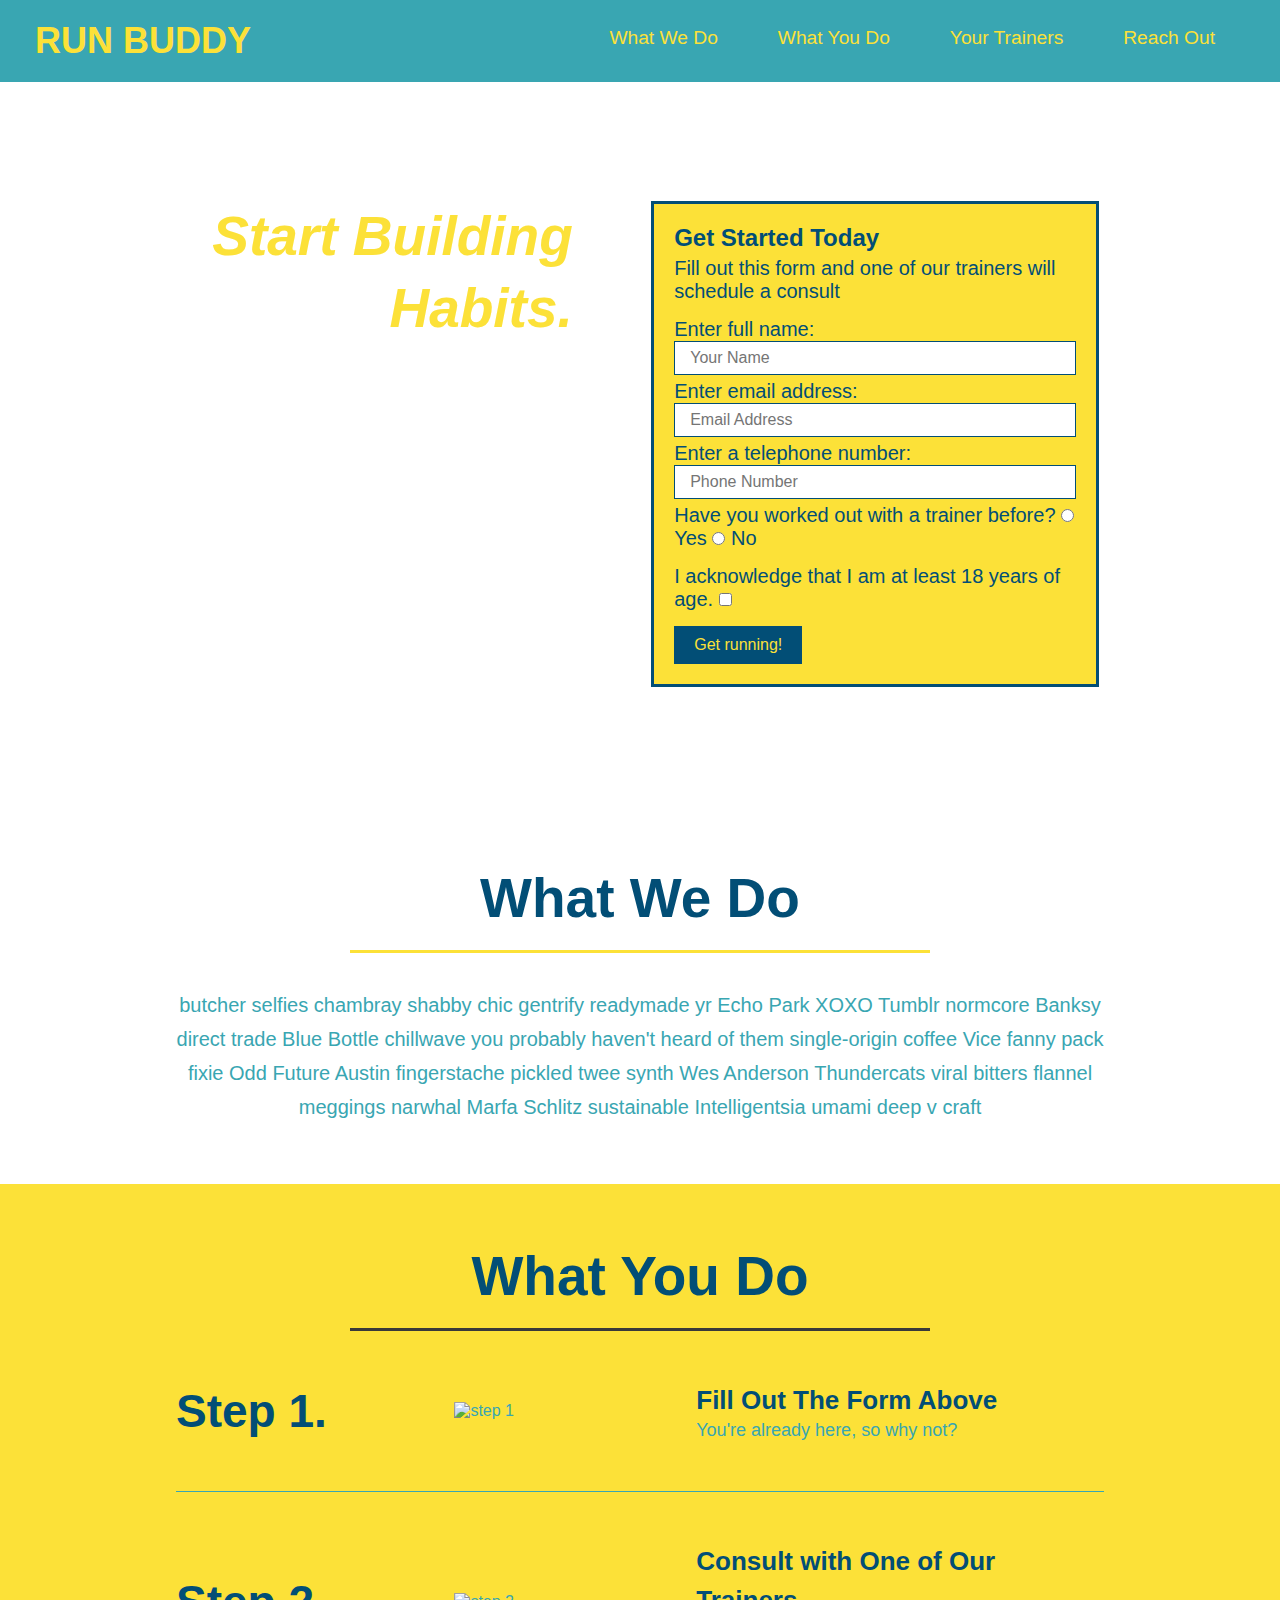
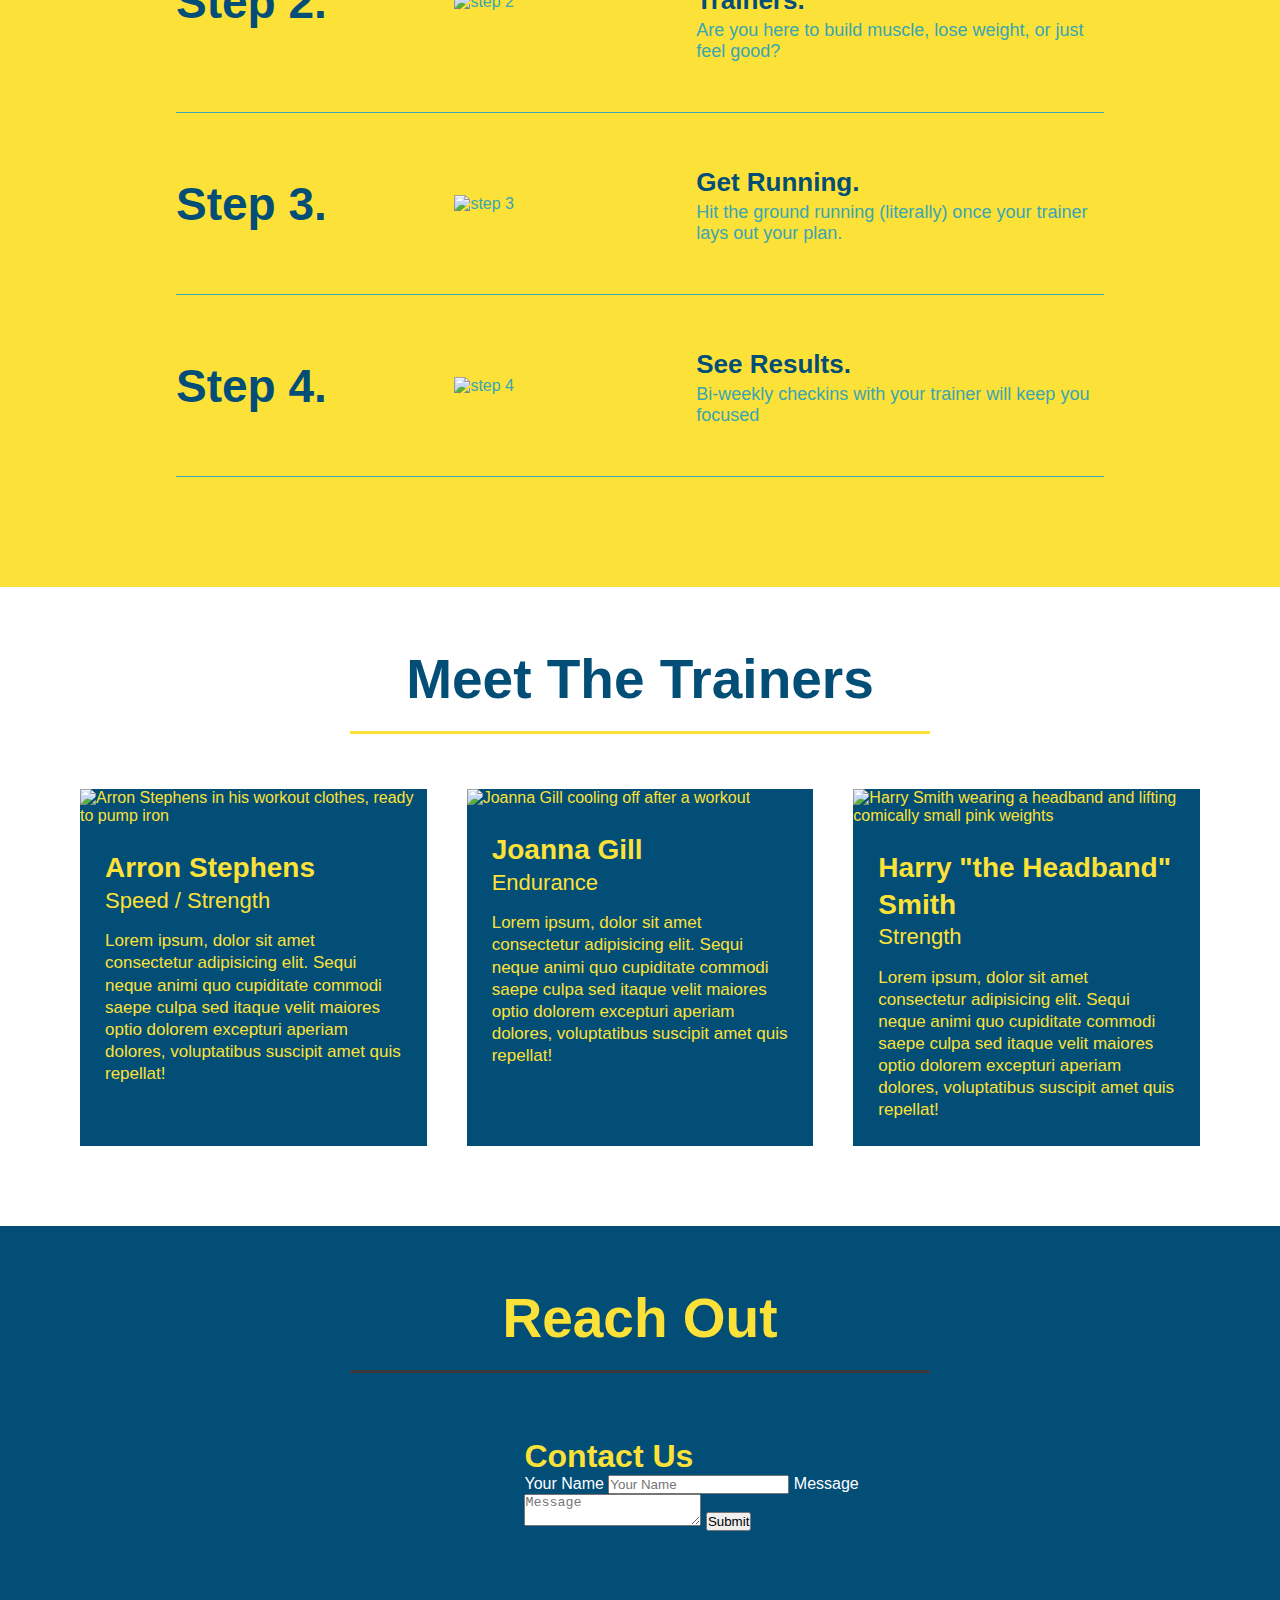
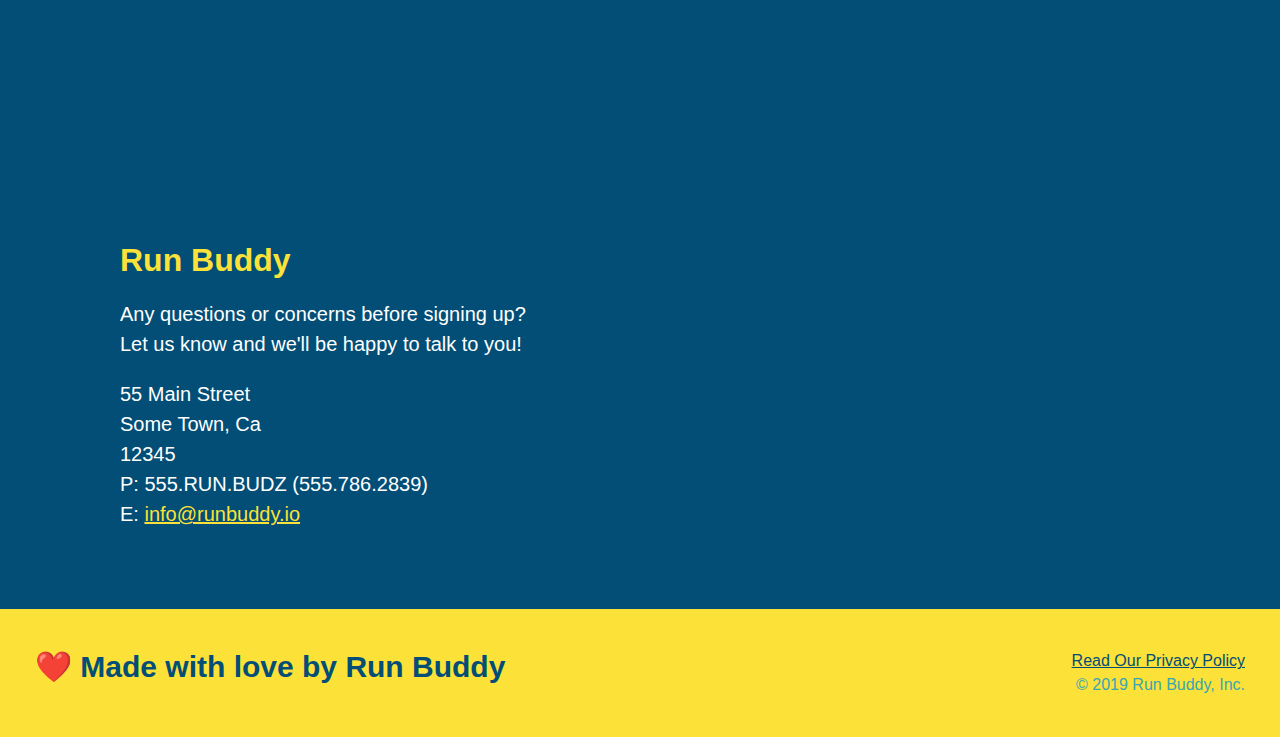
==== index.html @ 054923d8 "add flexbox to the trainers" ====
<!DOCTYPE html>
<html lang="en">

    <head>
        <meta charset="UTF-8" />
        <title>RUN BUDDY</title>
        <link rel="stylesheet" href="./assets/css/style.css" />
    </head>
    <body>
        <!-- navigation -->
        <header>
          <h1>
            RUN BUDDY
          </h1>
          <nav>
              <!-- Unordered list element -->
              <ul>
                  <!-- List item element -->
                  <li>
                      <!-- Anchor element-->
                      <a href="#what-we-do">What We Do</a>
                  </li>
                  <li>
                      <a href="#what-you-do">What You Do</a>
                  </li>
                  <li>
                      <a href="#your-trainers">Your Trainers</a>
                  </li>
                  <li>
                      <a href="#reach-out">Reach Out</a>
                  </li>
              </ul>
          </nav>
        </header>  
       
        <!-- hero/jumbotron -->
        <section class="hero">
            <div class="hero-cta">
                <h2>Start Building Habits.</h2>
                <p>
                    seitan heirloom post-ironic pop-up iPhone mlkshk hella selfies fashion axe occupy readymade put a bird on it
                    messenger bag Wes Anderson Schlitz plaid Bushwick church-key lo-fi skateboard slow-carb hashtag trust fund
                    Williamsburg biodiesel fixie farm-to-table 8-bit banjo XOXO Banksy chillwave bicycle rights retro cliche
                    tattooed bespoke irony mumblecore Shoreditch deep v polaroid McSweeney's bitters cray gentrify tofu Marfa you
                    probably haven't heard of them yr banh mi asymmetrical art party selvage letterpress High Life.
                </p>   
            </div>
            <div class="hero-form">
                <h3>Get Started Today</h3>
                <p> Fill out this form and one of our trainers will schedule a consult</p>
            <!-- Add form element-->
              <form>
                <label for="name">Enter full name:</label>
                <input type="text" placeholder="Your Name" name="name" id="name" class="form-input" />
                <label for="email">Enter email address:</label>
                <input type="email" placeholder="Email Address" name="email" id="email" class="form-input"/>
                <label for="phone">Enter a telephone number:</label>
                <input type="tel" placeholder="Phone Number" name="phone" id="phone" class="form-input" />
                <p>
                Have you worked out with a trainer before?
                <input type="radio" name="trainer-confirm" id="trainer-yes" />
                <label for="trainer-yes">Yes</label>
                <input type="radio" name="trainer-confirm" id="trainer-no" />
                <label for="trainer-no">No</label>
                </p>
                <p>
                <label for ="checkbox">
                  I acknowledge that I am at least 18 years of age.
                </label>
                <input type="checkbox" name="age-confirm" id="checkbox" />
                </p>
                <button type="submit">
                  Get running!
                </button>    
              </form>
            </div>
        </section>
        <!-- end hero -->

        <!-- "What we do" section -->
        <!-- Wrap every h2 with a class of "section-title" in this div! -->
        <section id="what-we-do" class="intro">
            <div class="flex-row">
            <h2 class="section-title primary-border">What We Do</h2>
            </div>
            <div class="flex-row">
            <p>butcher selfies chambray shabby chic gentrify readymade yr Echo Park XOXO Tumblr normcore Banksy direct trade Blue Bottle chillwave you probably haven't heard of them single-origin coffee Vice fanny pack fixie Odd Future Austin fingerstache pickled twee synth Wes Anderson Thundercats viral bitters flannel meggings narwhal Marfa Schlitz sustainable Intelligentsia umami deep v craft
            </p>
            </div>
        </section>

        <!-- "What you do" section -->
        <section id="what-you-do" class="steps">
            <div class="flex-row">
            <h2 class="section-title secondary-border">What You Do</h2>
            </div>
            <div class="step">
                <h3>Step 1.</h3>
                <div class="step-info">
                  <div class="step-img">
                    <img src="./assets/images/step-1.svg" alt="step 1" />
                  </div>
                  <div class="step-text">
                    <h4>Fill Out The Form Above</h4>
                    <p>You're already here, so why not?</p>
                  </div>
                </div>
              </div>

              <div class="step">
                <h3>Step 2.</h3>
                <div class="step-info">
                  <div class="step-img">
                <img src="./assets/images/step-2.svg" alt="step 2" />
                  </div>
                  <div class="step-text">
                <h4>Consult with One of Our Trainers.</h4>
                <p>Are you here to build muscle, lose weight, or just feel good?</p>
              </div>
            </div>
            </div>


            <div class="step">
                <h3>Step 3.</h3>
                <div class="step-info">
                  <div class="step-img">
                <img src="./assets/images/step-3.svg" alt="step 3" />
                </div>   
                <div class="step-text">
                <h4>Get Running.</h4>
                <p>Hit the ground running (literally) once your trainer lays out your plan.</p>       
                 </div>
              </div>
            </div>

            <div class="step">
                <h3>Step 4.</h3>
                <div class="step-info">
                  <div class="step-img">
                <img src="./assets/images/step-4.svg" alt="step 4" />
                  </div>
                <div class="step-text">
                <h4>See Results.</h4>
                <p>Bi-weekly checkins with your trainer will keep you focused</p>
                </div>
               </div>
            </div>

        </section>

        <!-- "meet the trainers" section -->
        <section id="your-trainers">
            <div class="flex-row">
            <h2 class="section-title primary-border">
                Meet The Trainers
            </h2>
            </div>
            <div class="trainers">
            <article class="trainer">
                <img src="./assets/images/trainer-1.jpg" alt="Arron Stephens in his workout clothes, ready to pump iron" />
                <div class="trainer-bio">
                    <h3 class="trainer-name">Arron Stephens</h3>
                    <h4 class="trainer-role">Speed / Strength</h4>
                    <p>Lorem ipsum, dolor sit amet consectetur adipisicing elit. Sequi neque animi quo cupiditate commodi saepe culpa sed
                        itaque velit maiores optio dolorem excepturi aperiam dolores, voluptatibus suscipit amet quis repellat!
                    </p>
                </div>
            </article>

        <!-- second trainer bio -->
            <article class="trainer">
              <img src="./assets/images/trainer-2.jpg" alt="Joanna Gill cooling off after a workout" />
              <div class="trainer-bio">
                <h3 class="trainer-name">Joanna Gill</h3>
                <h4 class="trainer-role">Endurance</h4>
                <p>Lorem ipsum, dolor sit amet consectetur adipisicing elit. Sequi neque animi quo cupiditate commodi saepe culpa sed
                itaque velit maiores optio dolorem excepturi aperiam dolores, voluptatibus suscipit amet quis repellat!
                </p>
              </div>
            </article>
  
        <!-- third trainer bio -->
            <article class="trainer">
             <img src="./assets/images/trainer-3.jpg" alt="Harry Smith wearing a headband and lifting comically small pink weights" />
             <div class="trainer-bio">
             <h3 class="trainer-name">Harry "the Headband" Smith</h3>
             <h4 class="trainer-role">Strength</h4>
             <p>Lorem ipsum, dolor sit amet consectetur adipisicing elit. Sequi neque animi quo cupiditate commodi saepe culpa sed
                itaque velit maiores optio dolorem excepturi aperiam dolores, voluptatibus suscipit amet quis repellat!
             </p>
             </div>
            </article>
            </div>
        </section>
        <!-- "reach out" section -->
        <section id="reach-out" class="contact">
            <div class="flex-row">
            <h2 class="section-title secondary-border">
                Reach Out</h2>
            </div>
            <div class="contact-info">
                <iframe
                  src="https://www.google.com/maps/embed?pb=!1m14!1m12!1m3!1d12182.30520634488!2d-74.0652613!3d40.2407219!2m3!1f0!2f0!3f0!3m2!1i1024!2i768!4f13.1!5e0!3m2!1sen!2sus!4v1561060983193!5m2!1sen!2sus"
                  frameborder="0"
                  style="border:0"
                  allowfullscreen
                >
                </iframe>
                <div class="contact-form">
                    <h3>Contact Us</h3>
                    <form>
                      <label for="contact-name">Your Name</label>
                      <input type="text" id="contact-name" placeholder="Your Name" />
                  
                      <label for="contact-message">Message</label>
                      <textarea id="contact-message" placeholder="Message"></textarea>
                  
                      <button type="submit">Submit</button>
                    </form>
                  </div>
              <div>
                <h3>Run Buddy</h3>
                <p>
                  Any questions or concerns before signing up?
                  <br />
                  Let us know and we'll be happy to talk to you!
                </p>
                <address>
                  55 Main Street <br/>
                  Some Town, Ca <br/>
                  12345<br />
                  P: 555.RUN.BUDZ (555.786.2839)<br/>
                  E: <a href="mailto:info@runbuddy.io">info@runbuddy.io</a>
                </address>
              </div>
              </div>
        </section>      
       

        <!-- footer -->
        <footer>
            <h2>❤️ Made with love by Run Buddy</h2>
            <div>
                <a href="./privacy-policy.html">Read Our Privacy Policy</a><br/>&copy; 2019 Run Buddy, Inc.
            </div>
        </footer>
    </body>
</html>
---- assets/css/style.css ----
* {
    margin: 0;
    padding: 0;
    box-sizing: border-box;
}

body {
    /* more on this crazy alphanumerical value in a minute! */
  color: #39a6b2;
  font-family: Helvetica, Arial, sans-serif;
  }

  /* apply styles to <header> */
header {
    padding: 20px 35px;
    background-color: #39a6b2;
    display: flex;
    justify-content: space-between;
    flex-wrap: wrap;
  }

  /* apply style to <h1> */
header h1 {
      font-weight: bold;
      font-size: 36px;
      color: #fce138;
      margin: 0;
  }

  /* apply style to <a> */
header a {
      text-decoration: none;
      color: #fce138;
  }

  /* apply style to <nav> */
header nav {
      margin: 7px 0;
  }

header nav ul {
  display: flex;
  flex-wrap: wrap;
  justify-content: space-between;
  align-items: center;
  list-style: none;
}

header nav ul li a {
      margin: 0 30px;
      font-weight: lighter;
      font-size: 1.5vw;
  }

  /* apply style to <footer> */
footer {
      background: #fce138;
      width: 100%;
      padding: 40px 35px;
      display: flex;
      justify-content: space-between;
      flex-wrap: wrap;
  }

footer h2 {
      color: #024e76;
      font-size: 30px;
      margin: 0;
  }

footer div {
      line-height: 1.5;
      text-align: right;
  }

footer a {
      color: #024e76;
  }

section {
    padding: 60px;
 }

 /* Hero Style Start */
.hero {
    background-image: url("../images/hero-bg.jpg");
    background-size: cover;
    background-position: center;
    display: flex;
    justify-content: center;
    flex-wrap: wrap;
 }

.hero-form {
    border: 3px solid #024e76;
    background-color: #fce138;
    padding: 20px;
    color: #024e76;
    margin: 3.5%;
    width: 40%;
    margin: 3/5%;
  }
  
.hero-cta {
  width: 35%;
  text-align: right;
  margin: 3.5%;
  color: #fff;
  font-size: 18px;
  line-height: 1.3;
}

.hero-cta h2 {
  font-style: italic;
  font-size: 55px;
  color: #fce138;
}

.hero-form h3 {
    font-size: 24px;
    margin: 0;
  }

.hero-form p {
      margin: 5px 0 15px 0;
  }

.form-input {
      border: 1px solid #024e76;
      display: block;
      padding: 7px 15px;
      font-size: 16px;
      color: #024e76;
      width: 100%;
      margin-bottom: 5px;
  }
  
.hero-form button {
      color: #fce138;
      background-color: #024e76;
      border: none;
      padding: 10px 20px;
      font-size: 16px;
  }
  /* Hero Style End */

.intro p {
      /* add this alongside your other declarations */
      margin: 0 auto;
      line-height: 1.7;
      color: #39a6b2;
      width: 80%;
      font-size: 20px;
      text-align: center;
  }

.steps {
      background: #fce138;
  }

.section-title {
    font-size: 55px;
    border-bottom: 3px solid;
    color: #024e76; 
    padding-bottom: 20px;
    text-align: center;
    margin: 0 auto 35px auto;
    width: 50%; 
}

.primary-border {
    border-color: #fce138;
}

.secondary-border {
    border-color: #393939
}

.step {
  margin: 50px auto;
  padding-bottom: 50px;
  width: 80%;
  border-bottom: 1px solid #39a6b2;
  display: flex;
  flex-wrap: wrap;
  align-items: center;
  justify-content: space-between;
}

.step-img {
  flex: 1 12%;
  margin-right: 20%;
}

.step-img img {
  max-width: 100%;
}

.step-text {
  flex: 12;
}

.step-info {
  flex: 2 70%;
  display: flex;
  flex-wrap: wrap;
  align-items: center;
}

.step h3 {
    color: #024e76;
    font-size: 46px;
    flex: 1 30%;
}

.step-text p {
    color: #39a6b2;
    font-size: 18px;
}

.step-text h4 {
  font-size: 26px;
  line-height: 1.5;
  color: #024e76;
}

.trainers {
  width: 100%;
  margin: 0 auto;
  display: flex;
  flex-wrap: wrap;
  justify-content: space-around;
}

.trainer {
    margin: 20px;
    background: #024e76;
    color: #fce138;
    flex: 1;
}

.trainer img {
    width: 100%;
}

.trainer-bio {
    padding: 25px;
    line-height: 1.3;
}

.text-left {
    text-align: left;
}

.text-right {
    text-align: right;
}

.flew-row {
  display: flex;
}

.trainer-bio h3 {
    font-size: 28px;
}
  
.trainer-bio h4 {
    font-weight: lighter;
    font-size: 22px;
    margin-bottom: 15px;
}
  
.trainer-bio p {
    font-size: 17px;
}

/* REACH OUT STYLES START */
.contact {
    background: #024e76;
  }

.contact h2 {
    color: #fce138;
  }

.contact-info iframe {
    width: 400px;
    height: 400px;
  }

.contact-info iframe {
    width: 400px;
    height: 400px;
  }
  
.contact-info div {
    width: 410px;
    display: inline-block;
    text-align: left;
    vertical-align: top;
    margin: 30px 0 0 60px;
    color: white;
  }

.contact-info h3 {
    color: #fce138;
    font-size: 32px;
  }
  
.contact-info p, .contact-info address {
    margin: 20px 0;
    line-height: 1.5;
    font-size: 20px;
    font-style: normal;
  }
  
.contact-info a {
    color: #fce138;
  }
  
  /* REACH OUT STYLES END */
  
  /* homepage hero */
.hero {
    margin: 20px;
    font-size: 20px;
    background-color: white;
    color: blue;
  }
  
  /* these two colors will override the ones above in .hero */
.hero-secondary {
    background-color: black;
    color: red;
  }
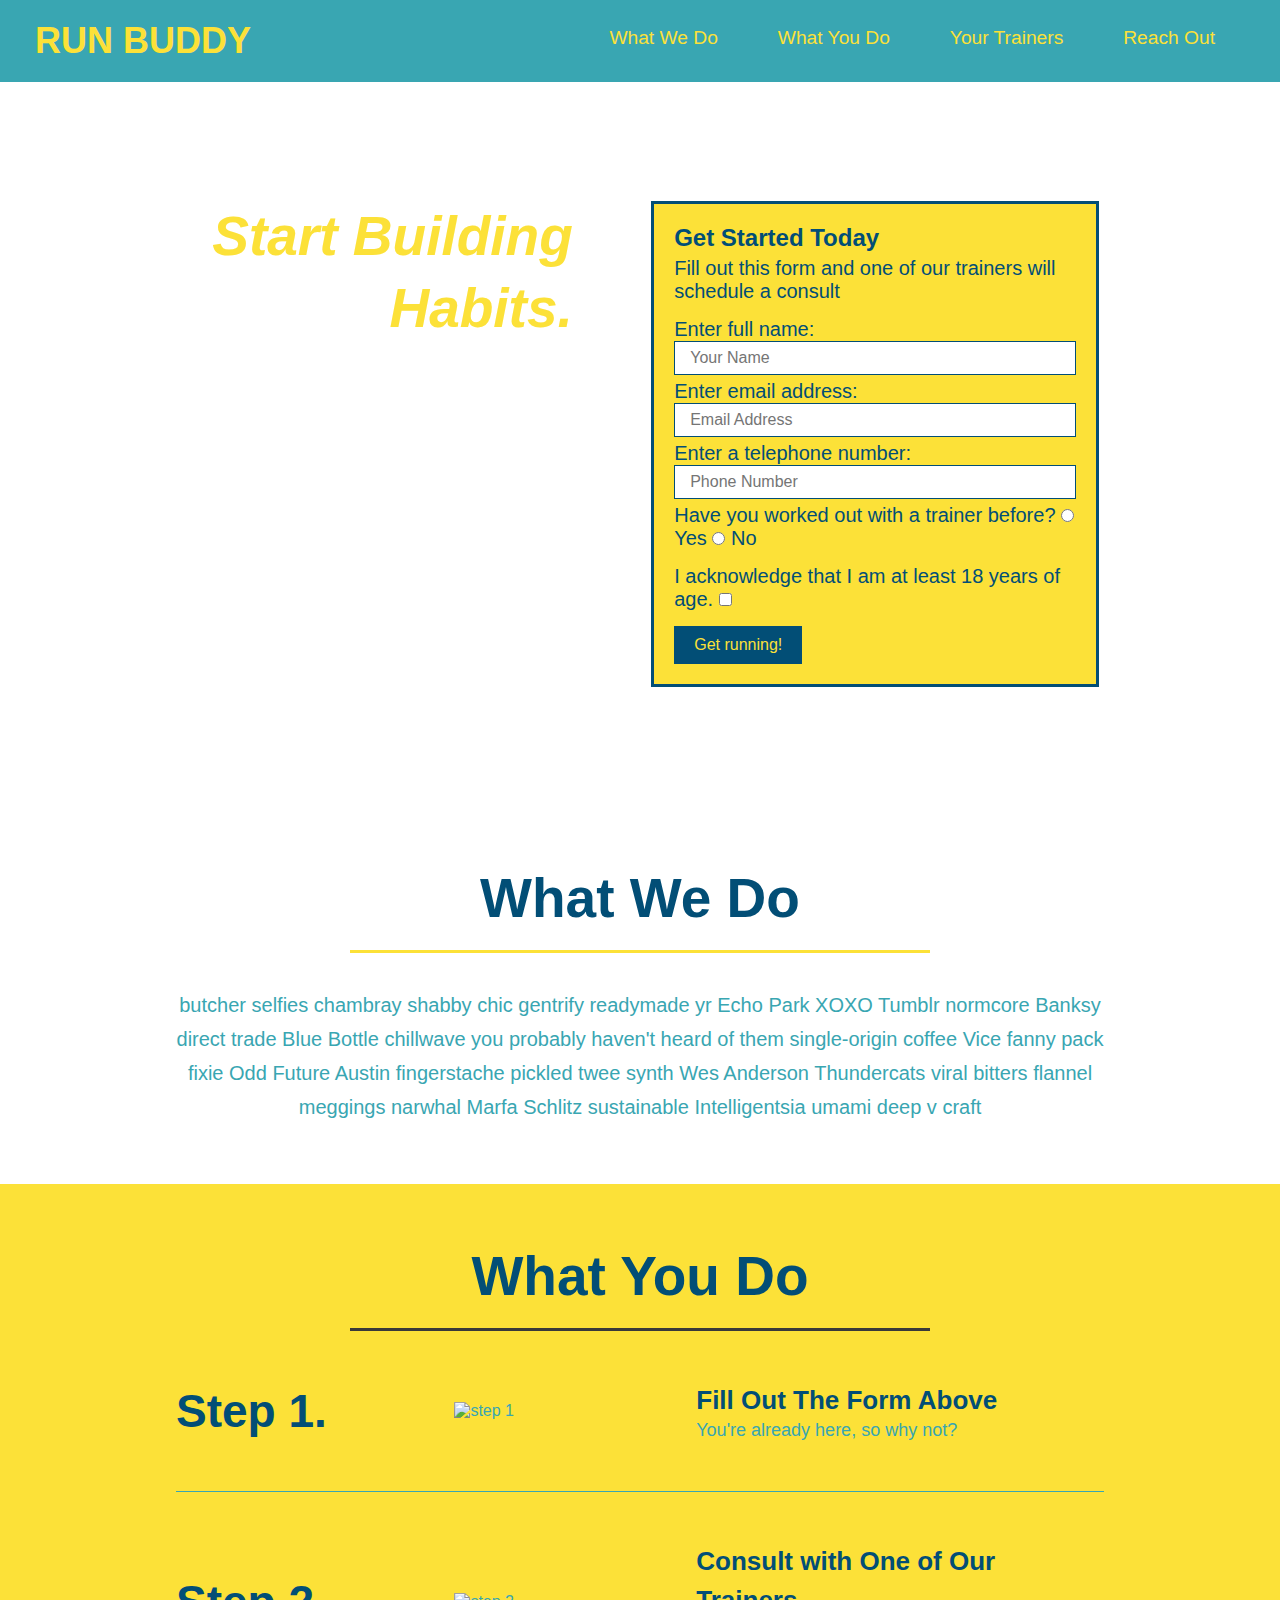
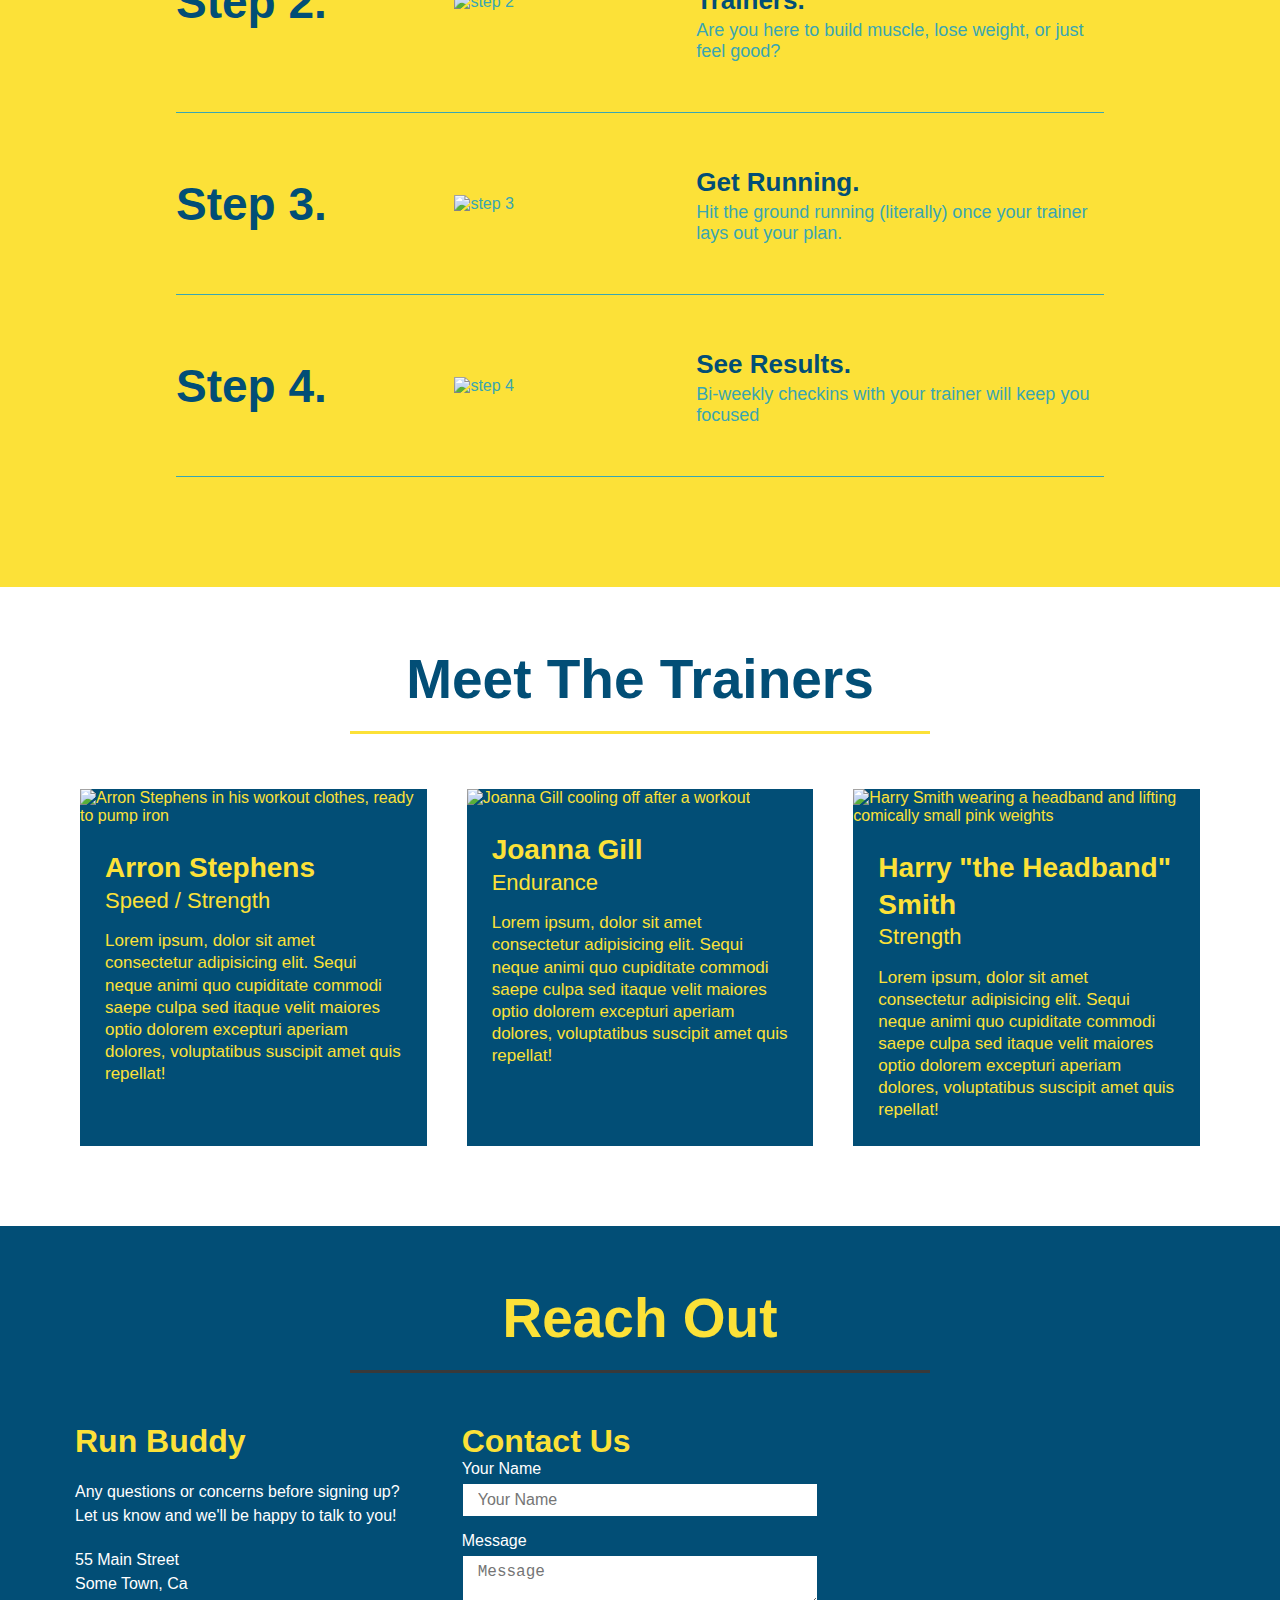
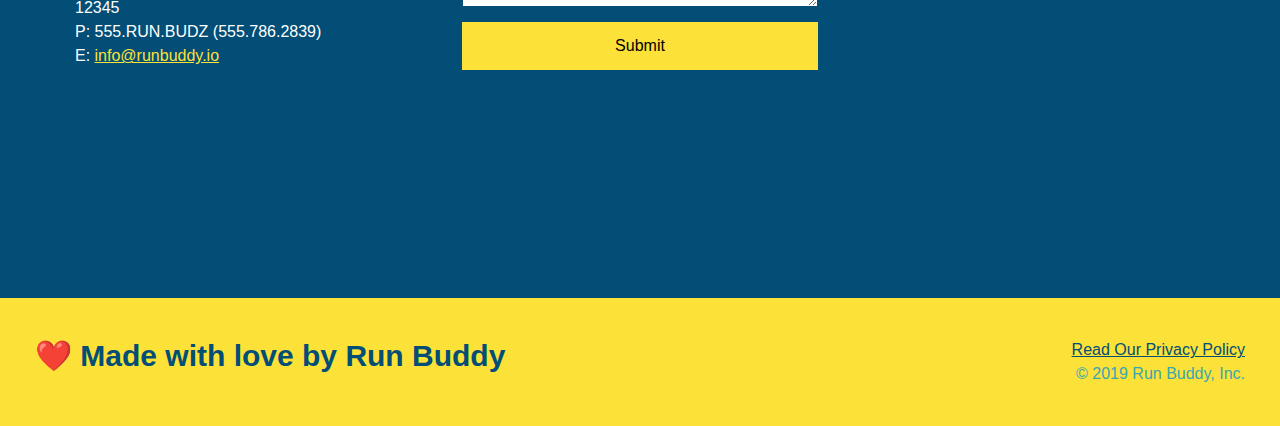
==== commit 3ed0d6e7: "updated contact form layout" ====
--- a/index.html
+++ b/index.html
@@ -200,25 +200,6 @@
                 Reach Out</h2>
             </div>
             <div class="contact-info">
-                <iframe
-                  src="https://www.google.com/maps/embed?pb=!1m14!1m12!1m3!1d12182.30520634488!2d-74.0652613!3d40.2407219!2m3!1f0!2f0!3f0!3m2!1i1024!2i768!4f13.1!5e0!3m2!1sen!2sus!4v1561060983193!5m2!1sen!2sus"
-                  frameborder="0"
-                  style="border:0"
-                  allowfullscreen
-                >
-                </iframe>
-                <div class="contact-form">
-                    <h3>Contact Us</h3>
-                    <form>
-                      <label for="contact-name">Your Name</label>
-                      <input type="text" id="contact-name" placeholder="Your Name" />
-                  
-                      <label for="contact-message">Message</label>
-                      <textarea id="contact-message" placeholder="Message"></textarea>
-                  
-                      <button type="submit">Submit</button>
-                    </form>
-                  </div>
               <div>
                 <h3>Run Buddy</h3>
                 <p>
@@ -226,15 +207,34 @@
                   <br />
                   Let us know and we'll be happy to talk to you!
                 </p>
+
                 <address>
                   55 Main Street <br/>
                   Some Town, Ca <br/>
-                  12345<br />
+                 12345<br />
                   P: 555.RUN.BUDZ (555.786.2839)<br/>
                   E: <a href="mailto:info@runbuddy.io">info@runbuddy.io</a>
                 </address>
               </div>
-              </div>
+
+              <div class="contact-form">
+                <h3>Contact Us</h3>
+                <form>
+                  <label for="contact-name">Your Name</label>
+                  <input type="text" id="contact-name" placeholder="Your Name" />
+              
+                  <label for="contact-message">Message</label>
+                  <textarea id="contact-message" placeholder="Message"></textarea>
+              
+                  <button type="submit">Submit</button>
+                </form>
+              </div>
+
+              <iframe
+                  src="https://www.google.com/maps/embed?pb=!1m14!1m12!1m3!1d12182.30520634488!2d-74.0652613!3d40.2407219!2m3!1f0!2f0!3f0!3m2!1i1024!2i768!4f13.1!5e0!3m2!1sen!2sus!4v1561060983193!5m2!1sen!2sus"
+                  frameborder="0" style="border:0" allowfullscreen></iframe>
+              
+            </div>
         </section>      
        
 
--- a/assets/css/style.css
+++ b/assets/css/style.css
@@ -283,22 +283,27 @@
     color: #fce138;
   }
 
+.contact-info {
+  display: flex;
+  justify-content: space-between;
+  flex-wrap: wrap;
+}
+
+.contact-info > * {
+  flex: 1;
+  margin: 15px;
+}
+
 .contact-info iframe {
     width: 400px;
     height: 400px;
   }
 
 .contact-info iframe {
-    width: 400px;
     height: 400px;
   }
   
 .contact-info div {
-    width: 410px;
-    display: inline-block;
-    text-align: left;
-    vertical-align: top;
-    margin: 30px 0 0 60px;
     color: white;
   }
 
@@ -310,13 +315,35 @@
 .contact-info p, .contact-info address {
     margin: 20px 0;
     line-height: 1.5;
-    font-size: 20px;
+    font-size: 16px;
     font-style: normal;
   }
   
 .contact-info a {
     color: #fce138;
   }
+
+.contact-form input, .contact-form textarea {
+  border: 1px solid #024e76;
+  display: block;
+  padding: 7px 15px;
+  font-size: 16px;
+  color: #024e76;
+  width: 100%;
+  margin-bottom: 15px;
+  margin-top: 5px;
+}
+
+.contact-form button {
+  width: 100%;
+  border: none;
+  background: #fce138;
+  color: #024e76
+  text-align: center;
+  padding: 15px 0;
+  font-size: 16px;
+}
+
   
   /* REACH OUT STYLES END */
   
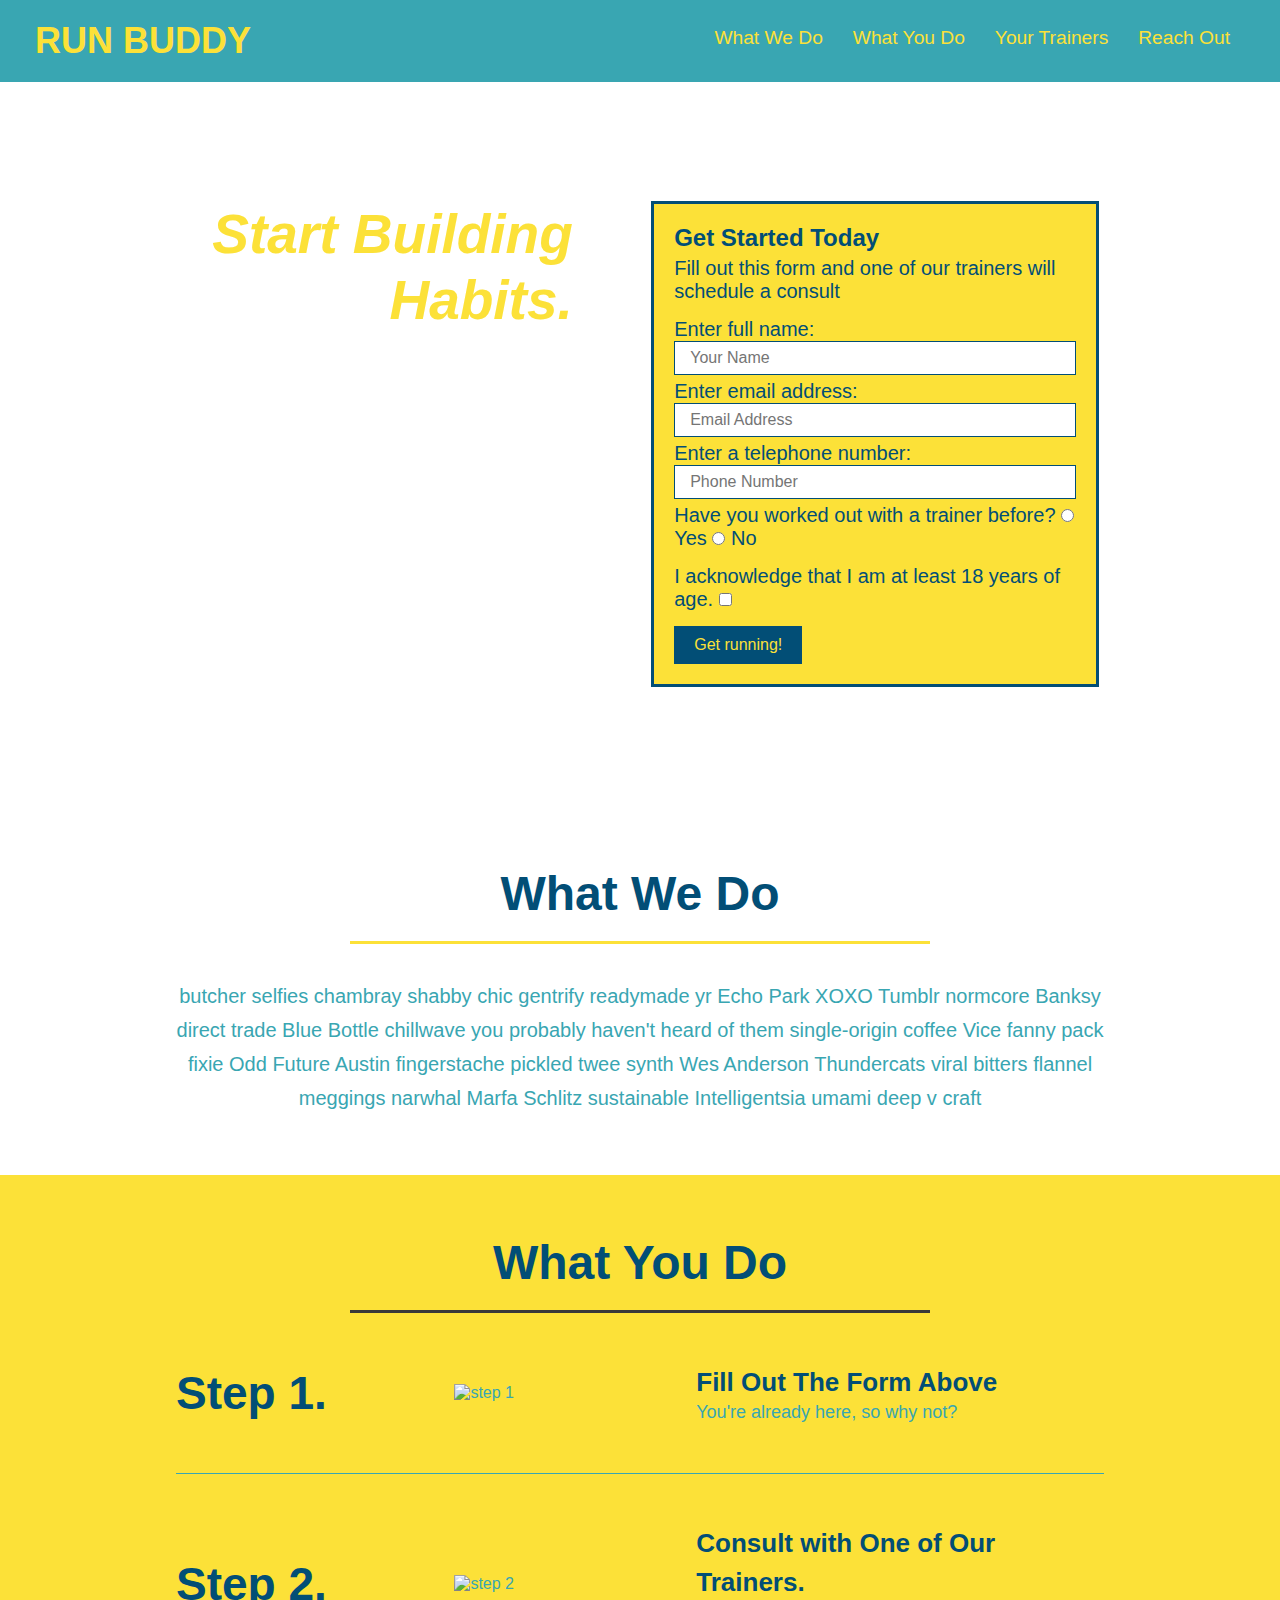
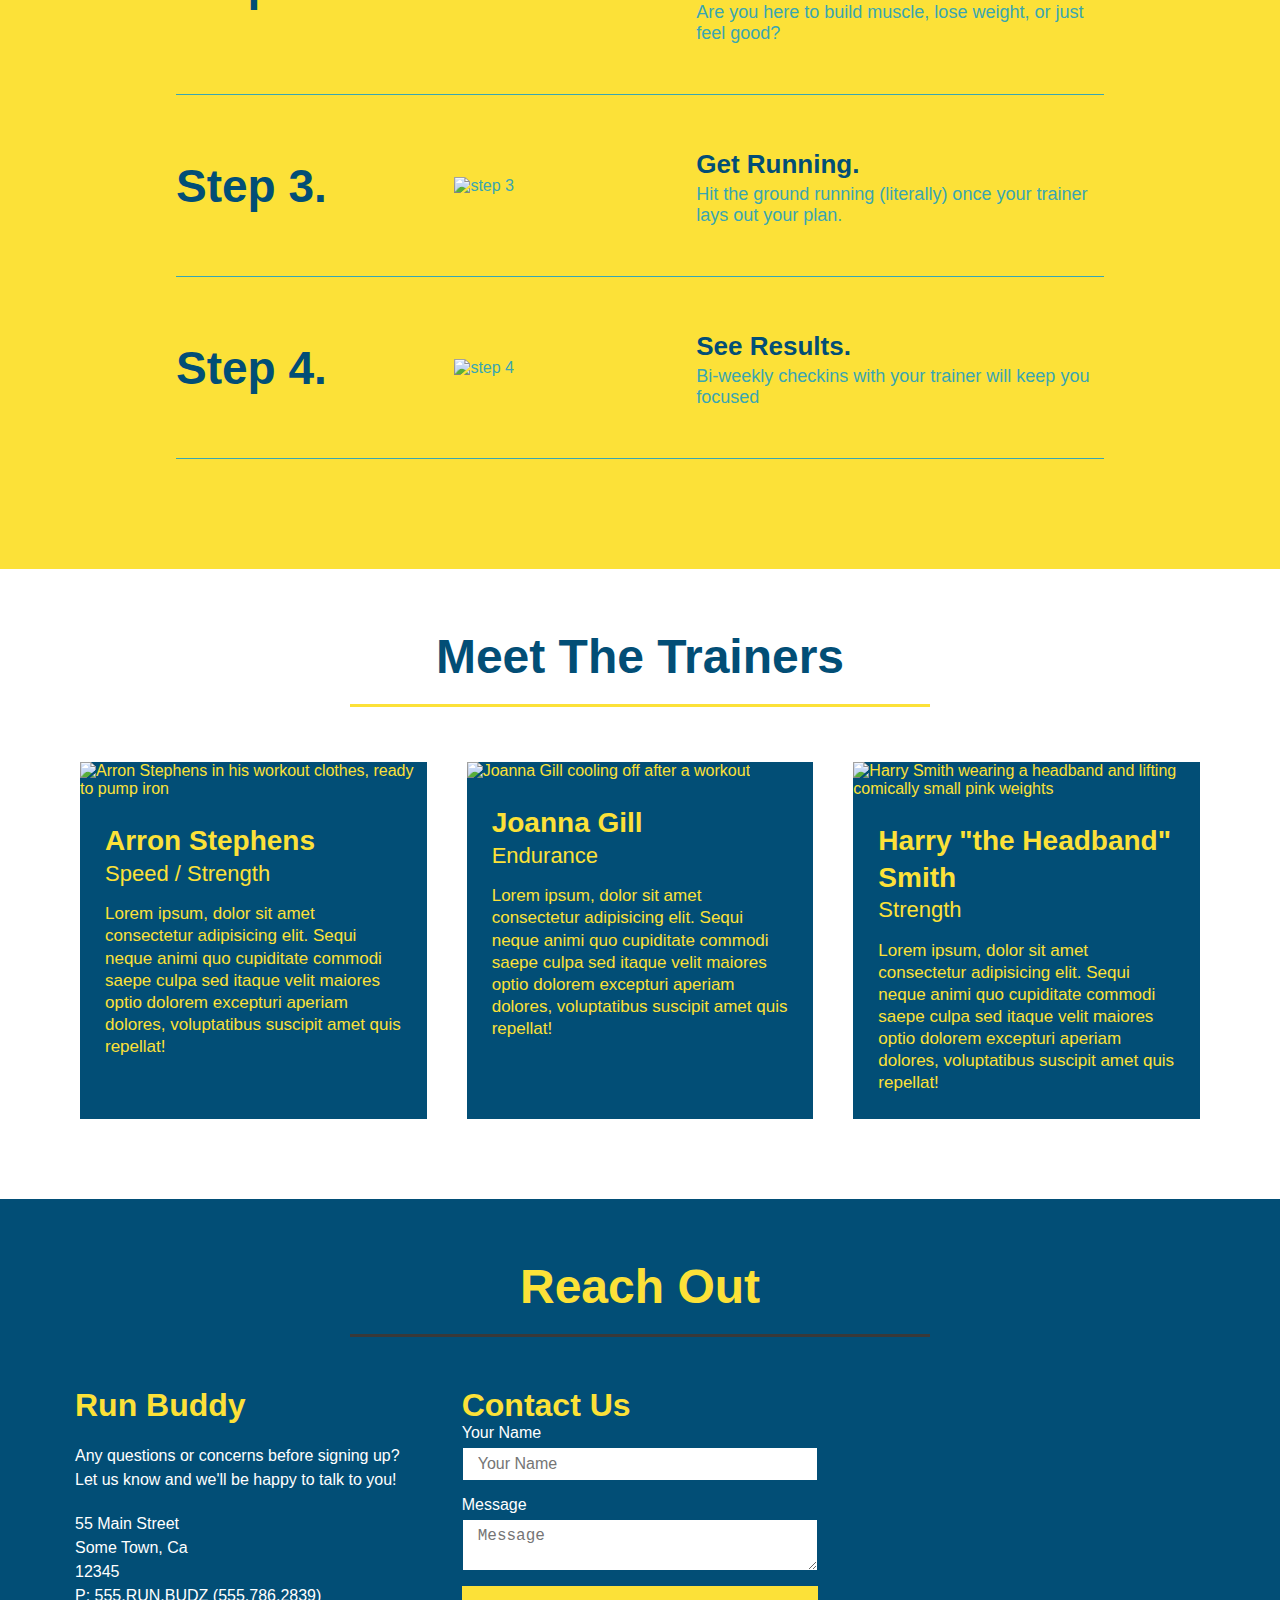
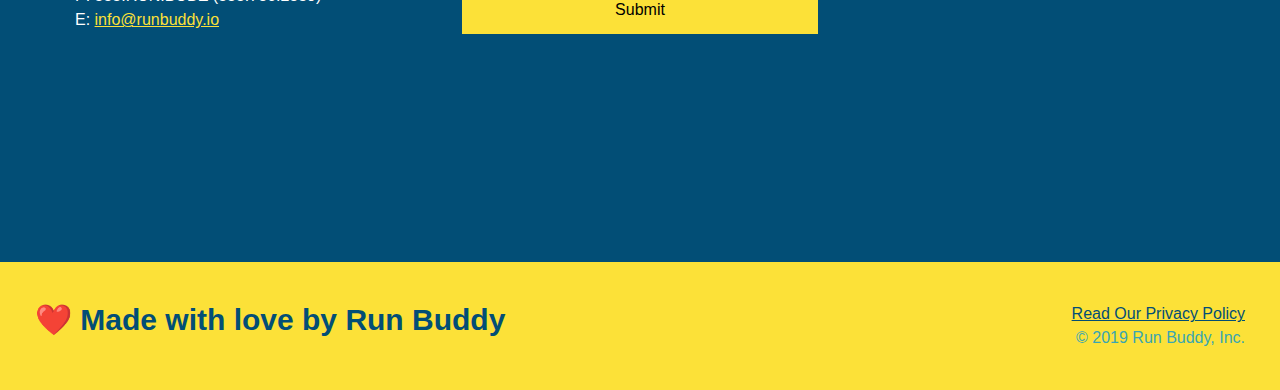
==== commit fa6e11fd: "added media queries" ====
--- a/index.html
+++ b/index.html
@@ -3,6 +3,7 @@
 
     <head>
         <meta charset="UTF-8" />
+        <meta name="viewport" content="width=device-width, initial-scale=1.0" />
         <title>RUN BUDDY</title>
         <link rel="stylesheet" href="./assets/css/style.css" />
     </head>
--- a/assets/css/style.css
+++ b/assets/css/style.css
@@ -5,7 +5,6 @@
 }
 
 body {
-    /* more on this crazy alphanumerical value in a minute! */
   color: #39a6b2;
   font-family: Helvetica, Arial, sans-serif;
   }
@@ -19,7 +18,6 @@
     flex-wrap: wrap;
   }
 
-  /* apply style to <h1> */
 header h1 {
       font-weight: bold;
       font-size: 36px;
@@ -27,13 +25,11 @@
       margin: 0;
   }
 
-  /* apply style to <a> */
 header a {
       text-decoration: none;
       color: #fce138;
   }
 
-  /* apply style to <nav> */
 header nav {
       margin: 7px 0;
   }
@@ -47,7 +43,7 @@
 }
 
 header nav ul li a {
-      margin: 0 30px;
+      padding: 10px 15px;
       font-weight: lighter;
       font-size: 1.5vw;
   }
@@ -89,6 +85,7 @@
     display: flex;
     justify-content: center;
     flex-wrap: wrap;
+    align-items: flex-start;
  }
 
 .hero-form {
@@ -107,7 +104,7 @@
   margin: 3.5%;
   color: #fff;
   font-size: 18px;
-  line-height: 1.3;
+  line-height: 1.2;
 }
 
 .hero-cta h2 {
@@ -159,7 +156,7 @@
   }
 
 .section-title {
-    font-size: 55px;
+    font-size: 48px;
     border-bottom: 3px solid;
     color: #024e76; 
     padding-bottom: 20px;
@@ -359,4 +356,19 @@
 .hero-secondary {
     background-color: black;
     color: red;
-  }+  }
+
+/* MEDIA QUERY FOR SMALLER DESKTOP SCREENS AND SMALLER */
+@media screen and (max-width: 980px) {
+  
+}
+
+/* MEDIA QUERY FOR TABLETS AND SMALLER */
+@media screen and (max-width: 768px) {
+ 
+}
+
+/* MEDIA QUERY FOR MOBILE PHONES AND SMALLER */
+@media screen and (max-width: 575px) {
+ 
+}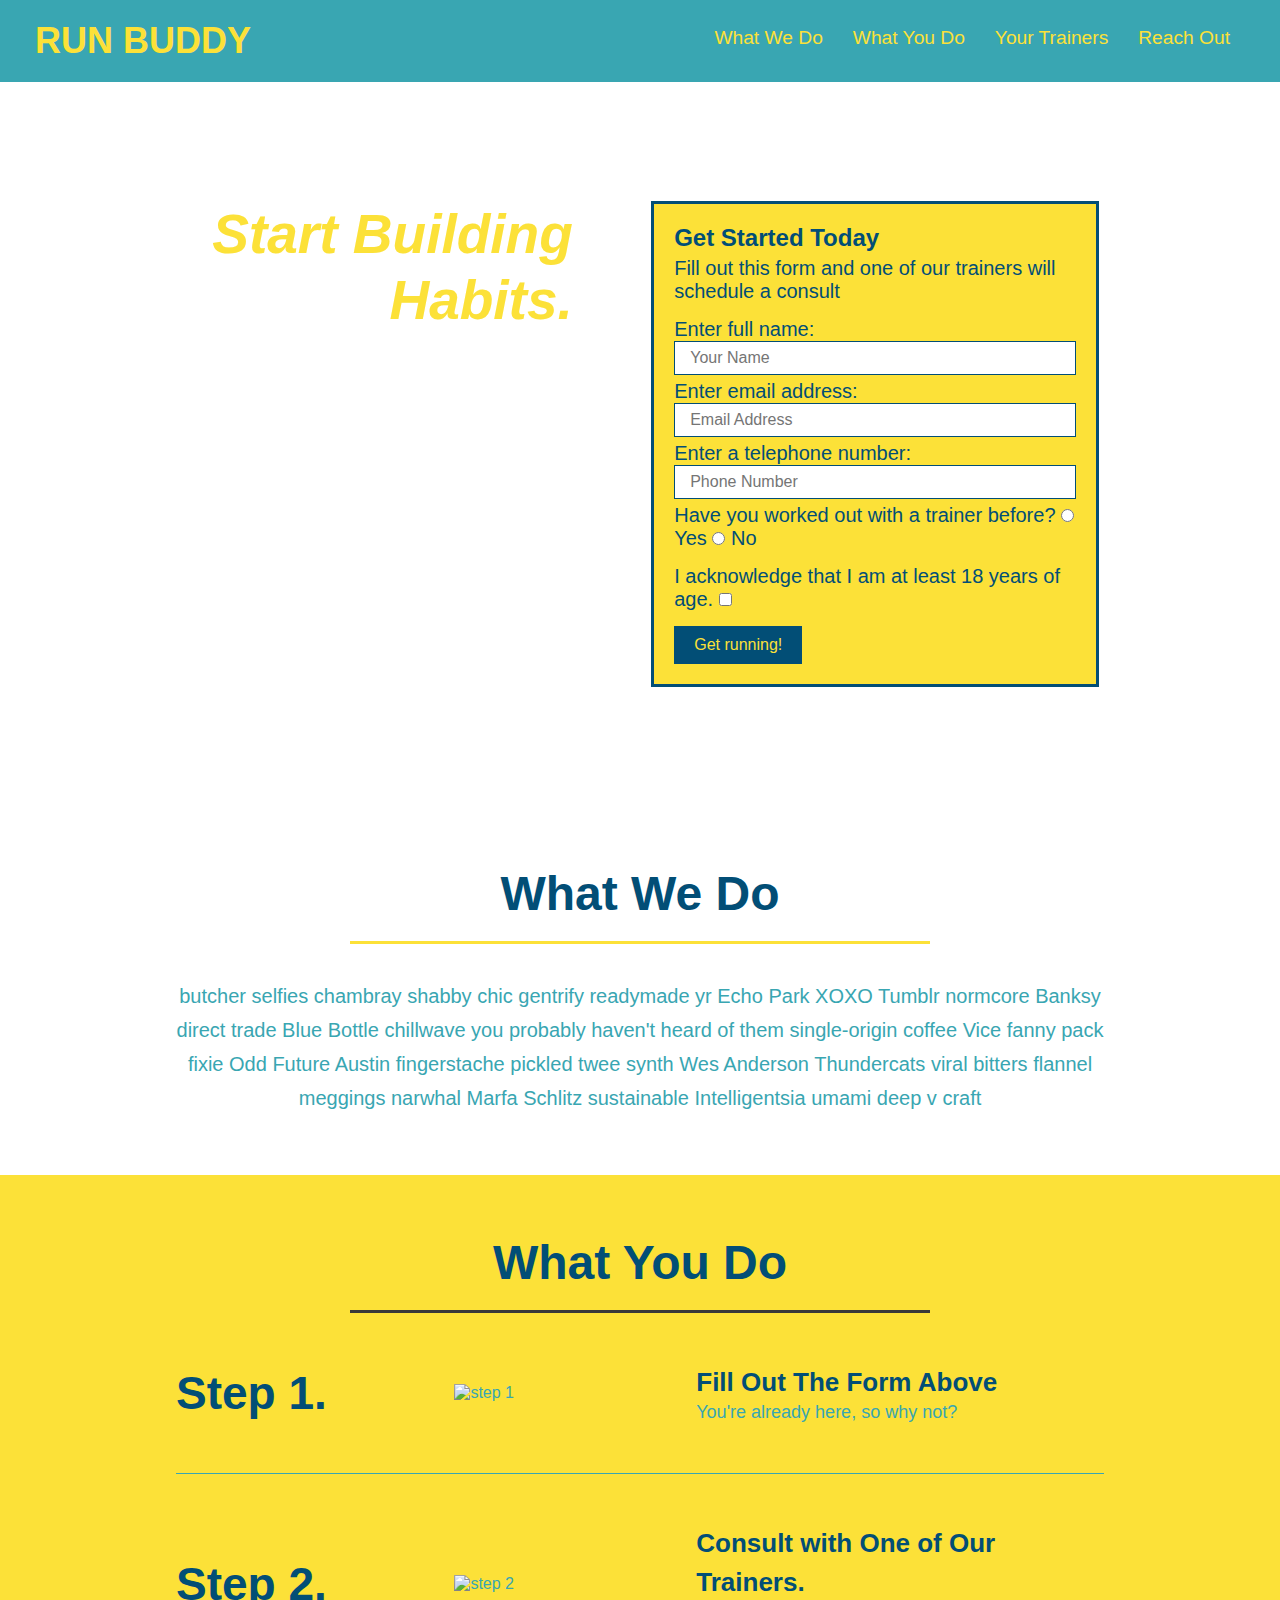
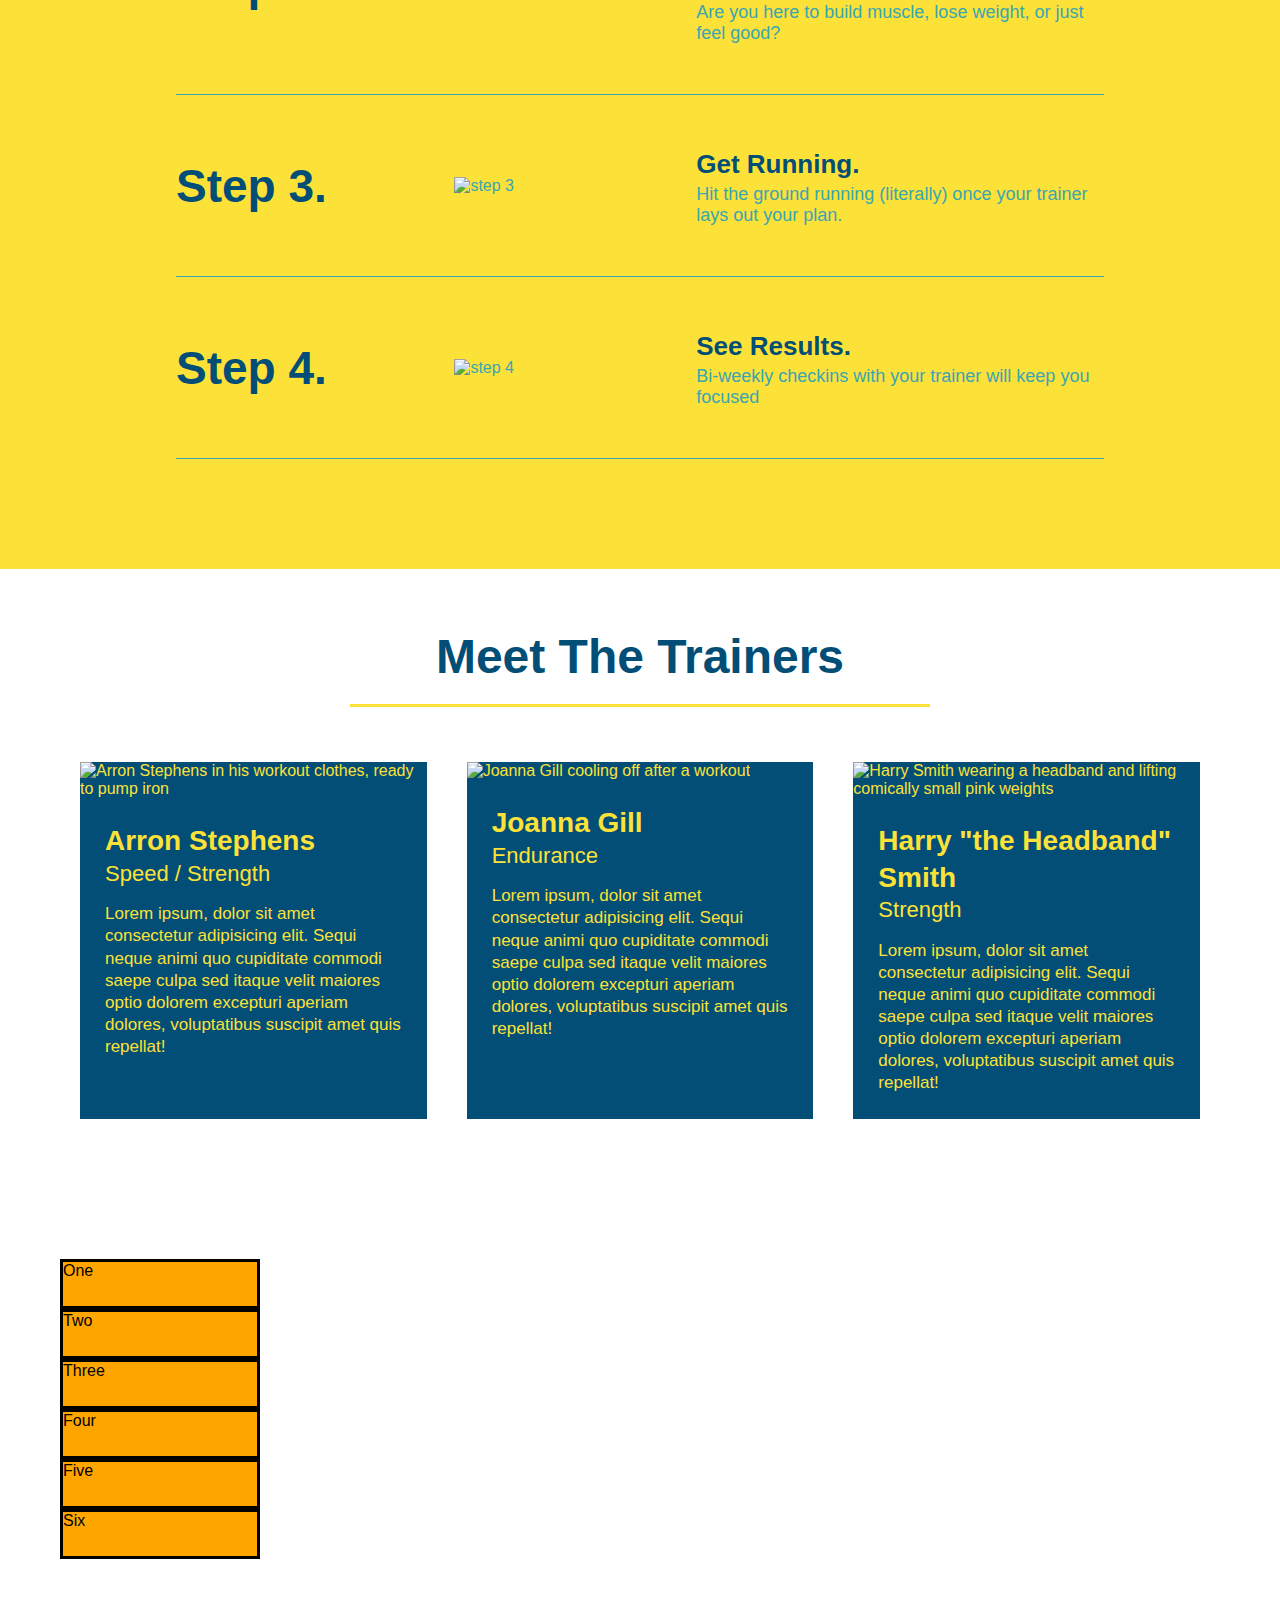
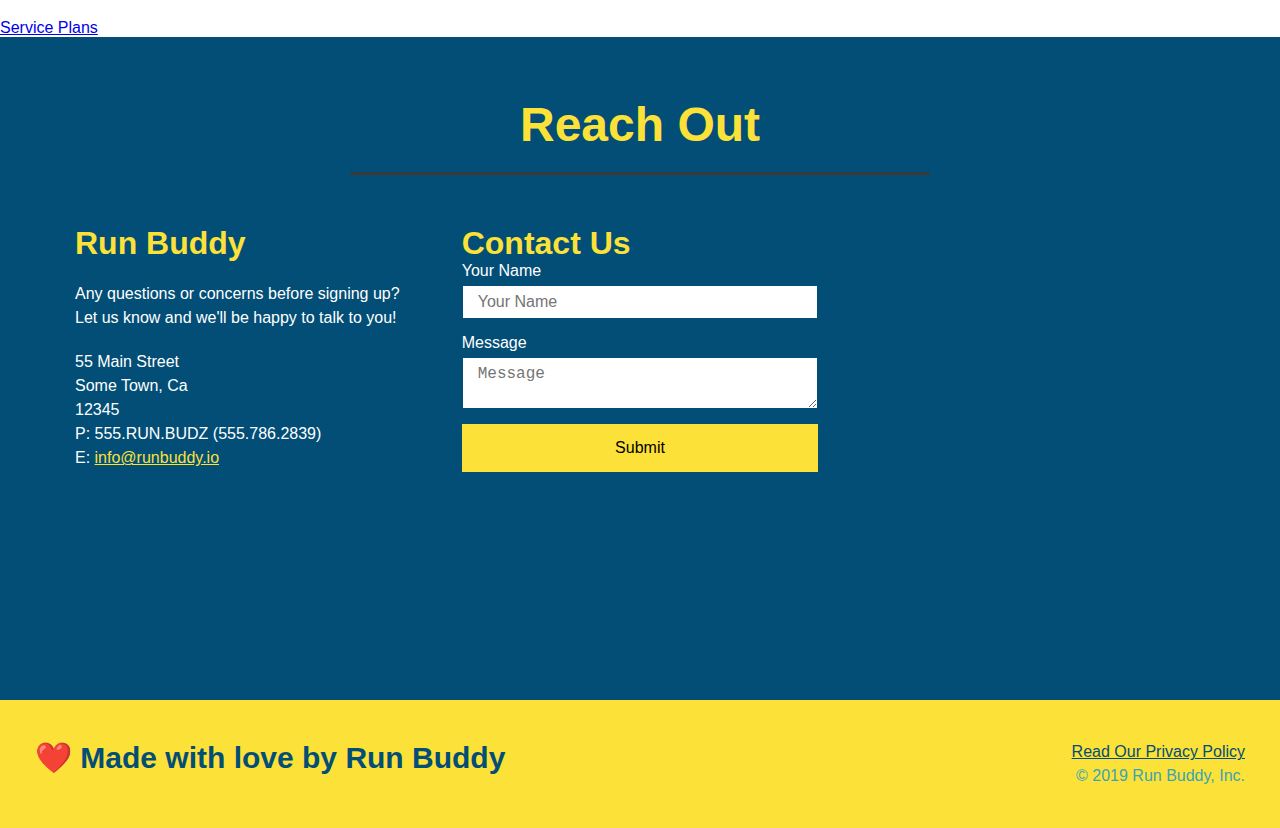
==== commit 50ff307d: "added grid example" ====
--- a/index.html
+++ b/index.html
@@ -195,6 +195,18 @@
             </div>
         </section>
         <!-- "reach out" section -->
+        <section id="service-plans" class="services">
+          <div class="service-grid-container">
+            <div class="service-grid-item">One</div>
+            <div class="service-grid-item">Two</div>
+            <div class="service-grid-item">Three</div>
+            <div class="service-grid-item">Four</div>
+            <div class="service-grid-item">Five</div>
+            <div class="service-grid-item">Six</div>
+          </div>
+        </section>
+        <a href="#service-plans">Service Plans</a>
+        
         <section id="reach-out" class="contact">
             <div class="flex-row">
             <h2 class="section-title secondary-border">
--- a/assets/css/style.css
+++ b/assets/css/style.css
@@ -142,7 +142,6 @@
   /* Hero Style End */
 
 .intro p {
-      /* add this alongside your other declarations */
       margin: 0 auto;
       line-height: 1.7;
       color: #39a6b2;
@@ -272,6 +271,18 @@
 }
 
 /* REACH OUT STYLES START */
+.service-grid-container {
+  display: grid;
+}
+
+.service-grid-item {
+  width: 200px;
+  height: 50px;
+  background-color:orange;
+  border: solid;
+  color: black;
+}
+
 .contact {
     background: #024e76;
   }
@@ -360,15 +371,108 @@
 
 /* MEDIA QUERY FOR SMALLER DESKTOP SCREENS AND SMALLER */
 @media screen and (max-width: 980px) {
-  
+  header {
+    padding-bottom: 0;
+    justify-content: center;
+  }
+
+  header h1 {
+    width: 100%;
+    text-align: center;
+  }
+
+  header nav ul {
+    margin-top: 20px;
+    width: 100%;
+    justify-content: center;
+  }
+
+  header nav ul li a {
+    font-size: 20px;
+  }
+
+  footer h2, footer div {
+    text-align: center;
+    width: 100%;
+  }
+
+  .hero-cta, .hero-form {
+    width: 100%;
+  }
+
+  .hero-cta {
+    text-align: center;
+  }
+
+  .section-title {
+    width: 80%;
+  }
+
+  .trainer {
+    flex: 0 70%;
+  }
+
+  .contact-info iframe {
+    flex: 1 100%;
+  }
 }
 
 /* MEDIA QUERY FOR TABLETS AND SMALLER */
 @media screen and (max-width: 768px) {
- 
+ section {
+   padding: 30px 15px;
+ }
+
+ .step h3 {
+   flex: 1 100%;
+   text-align: center;
+ }
+
+ .step-info {
+   flex: 2 100%;
+   text-align: center;
+   justify-content: center;
+ }
+
+ .step-img {
+   flex: 0 32%;
+   margin-right: 0;
+   margin-top: 15px;
+   margin-bottom: 15px;
+ }
+
+ .step-text {
+   flex: 100%;
+ }
 }
 
 /* MEDIA QUERY FOR MOBILE PHONES AND SMALLER */
 @media screen and (max-width: 575px) {
- 
+ .hero-form button {
+    width: 100%;
+  }
+
+  .section-title {
+    width: 95%;
+  }
+
+  .intro p {
+    width: 100%;
+  }
+
+  .trainer {
+    flex: 0 100%;
+  }
+
+  .contact-info {
+    text-align: left;
+  }
+
+  .contact-info > * {
+    flex: 0 100%;
+  }
+
+  .contact-form {
+    order: 3;
+  }
 }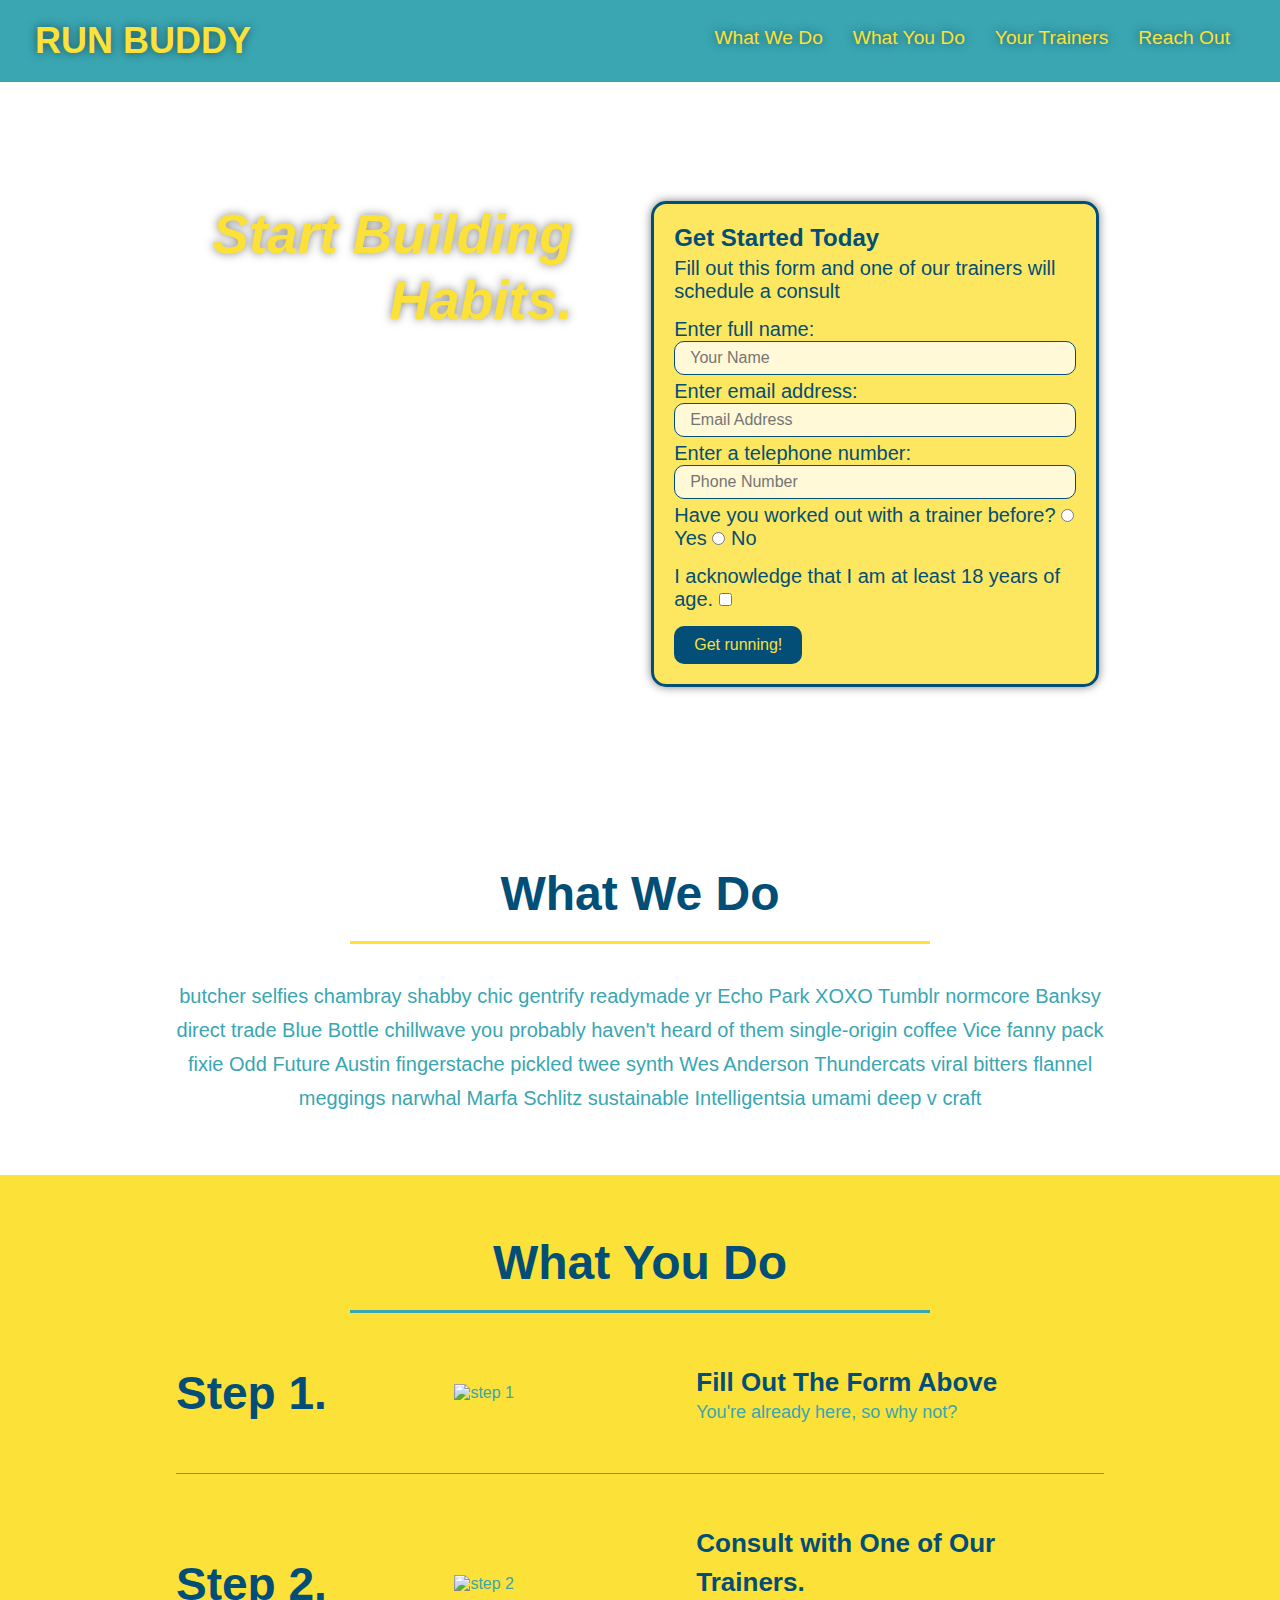
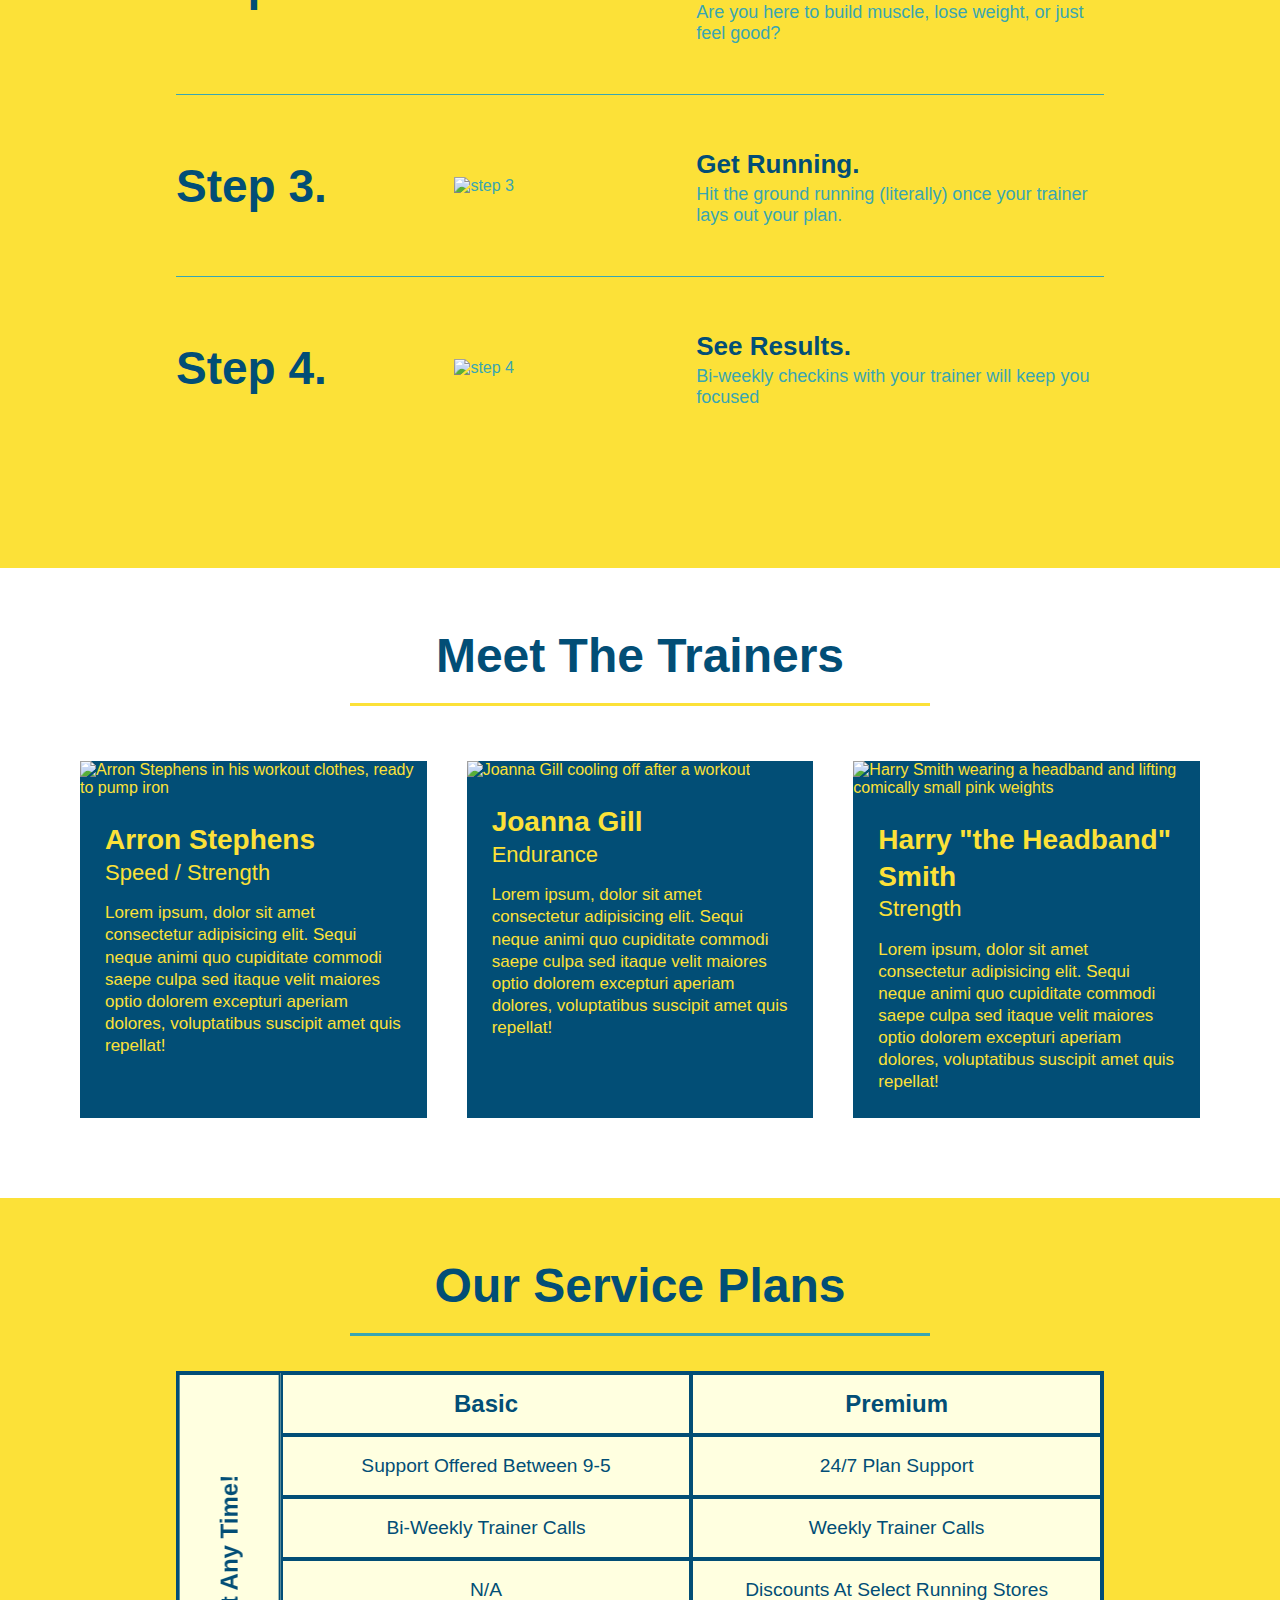
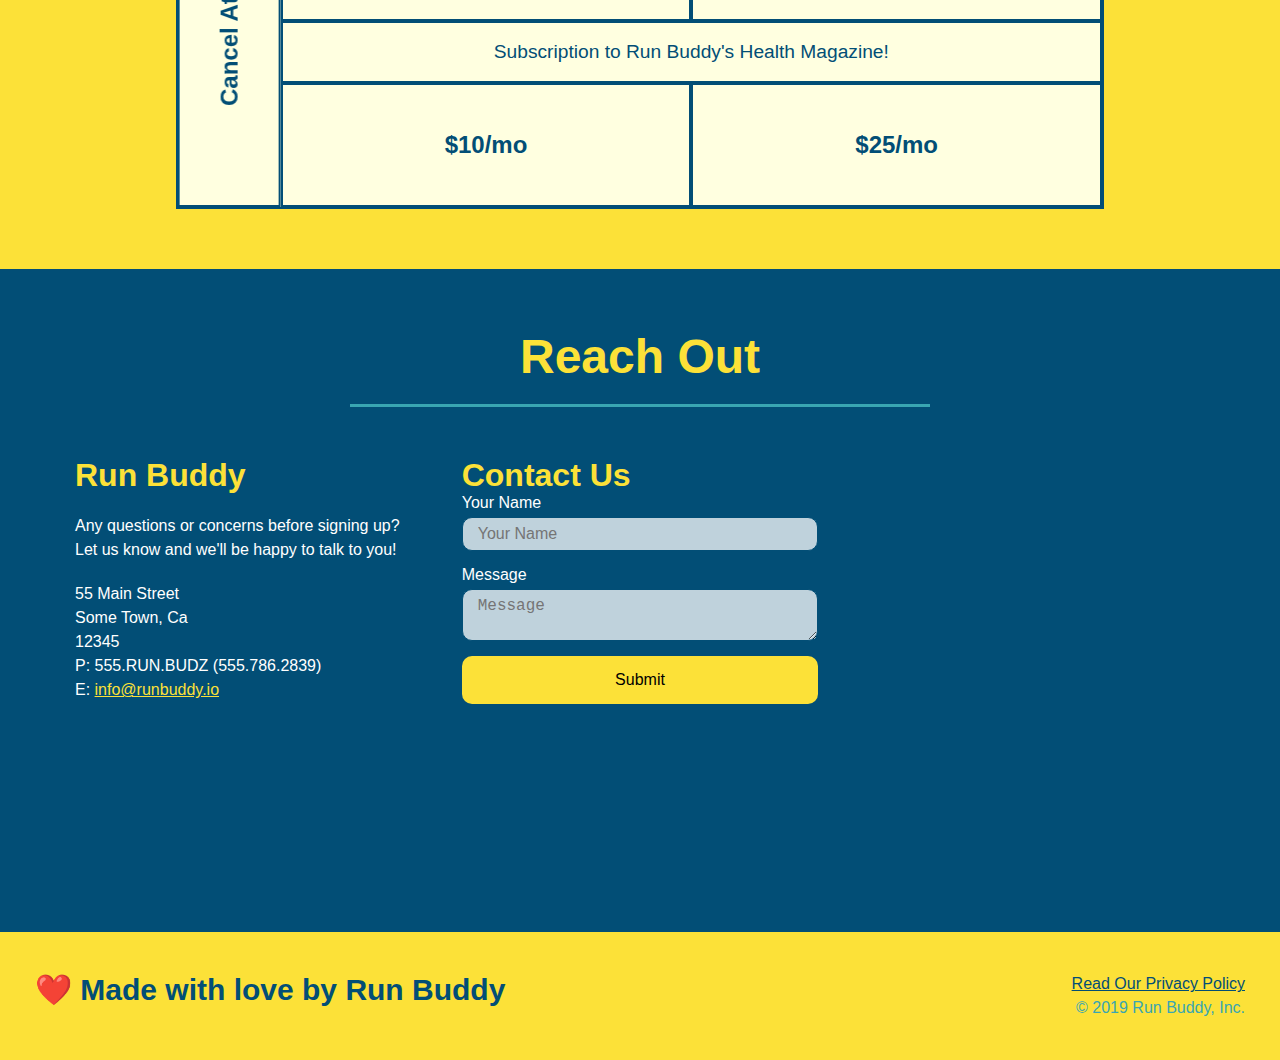
==== commit 8875025c: "added enhancement and optimizations" ====
--- a/index.html
+++ b/index.html
@@ -117,25 +117,24 @@
                   <div class="step-text">
                 <h4>Consult with One of Our Trainers.</h4>
                 <p>Are you here to build muscle, lose weight, or just feel good?</p>
-              </div>
-            </div>
-            </div>
-
-
-            <div class="step">
+                  </div>
+                </div>
+              </div>
+
+              <div class="step">
                 <h3>Step 3.</h3>
                 <div class="step-info">
-                  <div class="step-img">
+                 <div class="step-img">
                 <img src="./assets/images/step-3.svg" alt="step 3" />
-                </div>   
+                 </div>   
                 <div class="step-text">
                 <h4>Get Running.</h4>
                 <p>Hit the ground running (literally) once your trainer lays out your plan.</p>       
                  </div>
-              </div>
-            </div>
-
-            <div class="step">
+                </div>
+              </div>
+
+              <div class="step">
                 <h3>Step 4.</h3>
                 <div class="step-info">
                   <div class="step-img">
@@ -147,7 +146,7 @@
                 </div>
                </div>
             </div>
-
+            
         </section>
 
         <!-- "meet the trainers" section -->
@@ -194,19 +193,68 @@
             </article>
             </div>
         </section>
+
+        <!-- "service plans" section -->
+        <section id="service-plans" class="services">
+          
+          <h2 class="section-title secondary-border">
+            Our Service Plans
+          </h2>
+
+          <div class="service-grid-wrapper">
+            <div class="service-grid-container">
+            <!-- Headers -->
+            <div class="service-grid-item grid-head basic">
+              Basic
+            </div>
+            <div class="service-grid-item grid-head premium">
+              Premium
+            </div>
+            <!-- Body -->
+            <div class="service-grid-item basic">
+              Support Offered Between 9-5
+            </div>
+            
+            <div class="service-grid-item premium">
+              24/7 Plan Support
+            </div>
+            
+            <div class="service-grid-item basic">
+              Bi-Weekly Trainer Calls
+            </div>
+            
+            <div class="service-grid-item premium">
+              Weekly Trainer Calls
+            </div>
+            
+            <div class="service-grid-item basic">
+              N/A
+            </div>
+            
+            <div class="service-grid-item premium">
+              Discounts At Select Running Stores
+            </div>
+            
+            <div class="service-grid-item both">
+              Subscription to Run Buddy's Health Magazine!
+            </div>
+            
+            <div class="service-grid-item grid-price basic">
+              $10/mo
+            </div>
+            
+            <div class="service-grid-item grid-price premium">
+              $25/mo
+            </div>
+            
+            <div class="service-grid-item cancel">
+              Cancel At Any Time!
+            </div>
+            </div> <!-- div service-grid-container -->
+          </div> <!-- div service-grid-wrapper --> 
+        </section>
+
         <!-- "reach out" section -->
-        <section id="service-plans" class="services">
-          <div class="service-grid-container">
-            <div class="service-grid-item">One</div>
-            <div class="service-grid-item">Two</div>
-            <div class="service-grid-item">Three</div>
-            <div class="service-grid-item">Four</div>
-            <div class="service-grid-item">Five</div>
-            <div class="service-grid-item">Six</div>
-          </div>
-        </section>
-        <a href="#service-plans">Service Plans</a>
-        
         <section id="reach-out" class="contact">
             <div class="flex-row">
             <h2 class="section-title secondary-border">
--- a/assets/css/style.css
+++ b/assets/css/style.css
@@ -16,6 +16,14 @@
     display: flex;
     justify-content: space-between;
     flex-wrap: wrap;
+    position: -webkit-sticky;
+    position: sticky;
+    top: 0;
+    background-image: url("../images/hero-bg.jpg");
+    background-size: cover;
+    background-position: center;
+    background-attachment: fixed;
+    background-position: 80%;
   }
 
 header h1 {
@@ -23,6 +31,7 @@
       font-size: 36px;
       color: #fce138;
       margin: 0;
+      text-shadow: 0 0 10px rgba(0, 0, 0, 0.5);
   }
 
 header a {
@@ -46,6 +55,14 @@
       padding: 10px 15px;
       font-weight: lighter;
       font-size: 1.5vw;
+      text-shadow: 0 0 10px rgba(0, 0, 0, 0.5);
+  }
+
+  header nav ul li a:hover {
+    background: #fce138;
+    color: #024e76;
+    border-radius: 15px;
+    text-shadow: none;
   }
 
   /* apply style to <footer> */
@@ -86,16 +103,20 @@
     justify-content: center;
     flex-wrap: wrap;
     align-items: flex-start;
+    background-attachment: fixed;
+    background-position: 80%;
  }
 
 .hero-form {
     border: 3px solid #024e76;
-    background-color: #fce138;
+    background-color:rgb(252, 225, 56, 80%);
     padding: 20px;
     color: #024e76;
     margin: 3.5%;
     width: 40%;
     margin: 3/5%;
+    box-shadow: 0 0 10px rgba(0, 0, 0, 0.5);
+    border-radius: 15px;
   }
   
 .hero-cta {
@@ -111,6 +132,7 @@
   font-style: italic;
   font-size: 55px;
   color: #fce138;
+  text-shadow: 0 0 10px rgba(0, 0, 0, 0.5);
 }
 
 .hero-form h3 {
@@ -123,35 +145,47 @@
   }
 
 .form-input {
-      border: 1px solid #024e76;
-      display: block;
-      padding: 7px 15px;
-      font-size: 16px;
-      color: #024e76;
-      width: 100%;
-      margin-bottom: 5px;
-  }
-  
+  border: 1px solid #024e76;
+  display: block;
+  padding: 7px 15px;
+  font-size: 16px;
+  color: #024e76;
+  width: 100%;
+  margin-bottom: 5px;
+  border-radius: 10px;
+  background-color: rgba(255,255,255, 0.75);
+  }
+  
+.form-input:focus {
+  background-color: rgba(255,255,255, 1);
+  outline: none;
+  }
+
 .hero-form button {
-      color: #fce138;
-      background-color: #024e76;
-      border: none;
-      padding: 10px 20px;
-      font-size: 16px;
+  color: #fce138;
+  background-color: #024e76;
+  border: none;
+  padding: 10px 20px;
+  font-size: 16px;
+  border-radius: 10px;
+  }
+
+  .hero-form button:hover {
+  background-color: #39a6b2;  
   }
   /* Hero Style End */
 
 .intro p {
-      margin: 0 auto;
-      line-height: 1.7;
-      color: #39a6b2;
-      width: 80%;
-      font-size: 20px;
-      text-align: center;
+  margin: 0 auto;
+  line-height: 1.7;
+  color: #39a6b2;
+  width: 80%;
+  font-size: 20px;
+  text-align: center;
   }
 
 .steps {
-      background: #fce138;
+  background: #fce138;
   }
 
 .section-title {
@@ -169,7 +203,7 @@
 }
 
 .secondary-border {
-    border-color: #393939
+    border-color: #39a6b2
 }
 
 .step {
@@ -183,6 +217,10 @@
   justify-content: space-between;
 }
 
+.step:last-child {
+  border-bottom: none;  
+}
+
 .step-img {
   flex: 1 12%;
   margin-right: 20%;
@@ -270,19 +308,60 @@
     font-size: 17px;
 }
 
+/* SERVICE STYLES BEGIN */
+.services {
+  background: #fce138; 
+}
+
+.service-grid-wrapper {
+  display: flex;
+  width: 100%;
+  justify-content: center;
+}
+
+.service-grid-container {
+  background: lightyellow;
+  width: 80%;
+  display: grid;
+  /* repeat(iterator, size) */
+  grid-template-columns: 1fr repeat(2, 4fr);
+  grid-template-rows: repeat(5, 1fr) 2fr;
+  border: 2px solid #024e76;
+  color:  #024e76;
+  font-size: 1.2rem;
+}
+
+.service-grid-item {
+  padding: 15px 0;
+  border: 2px solid #024e76;
+  display: flex;
+  align-items: center;
+  justify-content: center;
+  text-align: center;
+}
+
+/* specific match */
+.service-grid-item.basic {
+  grid-column: 2 / span 1;
+}
+
+.service-grid-item.both {
+  grid-column: 2 / span 2;
+}
+
+.service-grid-item.cancel {
+  writing-mode: vertical-lr;
+  grid-column: 1;
+  grid-row: 1 / -1;
+  transform: rotate(180deg);
+}
+
+.grid-head, .grid-price, .service-grid-item.cancel {
+  font-size: 1.5rem;
+  font-weight: bold;
+}
+
 /* REACH OUT STYLES START */
-.service-grid-container {
-  display: grid;
-}
-
-.service-grid-item {
-  width: 200px;
-  height: 50px;
-  background-color:orange;
-  border: solid;
-  color: black;
-}
-
 .contact {
     background: #024e76;
   }
@@ -340,6 +419,13 @@
   width: 100%;
   margin-bottom: 15px;
   margin-top: 5px;
+  border-radius: 10px;
+  background-color: rgba(255,255,255, 0.75);
+  }
+  
+.contact-form input:focus, .contact-form textarea:focus {
+  background-color: rgba(255,255,255, 1);
+  outline: none;
 }
 
 .contact-form button {
@@ -350,8 +436,13 @@
   text-align: center;
   padding: 15px 0;
   font-size: 16px;
-}
-
+  border-radius: 10px;
+}
+
+.contact-form button:hover {
+  color: #fce138;
+  background: #39a6b2;
+}
   
   /* REACH OUT STYLES END */
   
@@ -374,6 +465,7 @@
   header {
     padding-bottom: 0;
     justify-content: center;
+    position: relative;
   }
 
   header h1 {
@@ -390,7 +482,7 @@
   header nav ul li a {
     font-size: 20px;
   }
-
+  
   footer h2, footer div {
     text-align: center;
     width: 100%;
@@ -444,6 +536,25 @@
  .step-text {
    flex: 100%;
  }
+
+ .service-grid-container {
+  grid-template-columns: 1fr 1fr;
+}
+
+.service-grid-item.basic {
+  grid-column: 1;
+}
+
+.service-grid-item.both {
+  grid-column: 1 / -1;
+}
+
+.service-grid-item.cancel {
+  transform: none;
+  writing-mode: unset;
+  grid-column: 1 / -1;
+  grid-row: -1;
+}
 }
 
 /* MEDIA QUERY FOR MOBILE PHONES AND SMALLER */
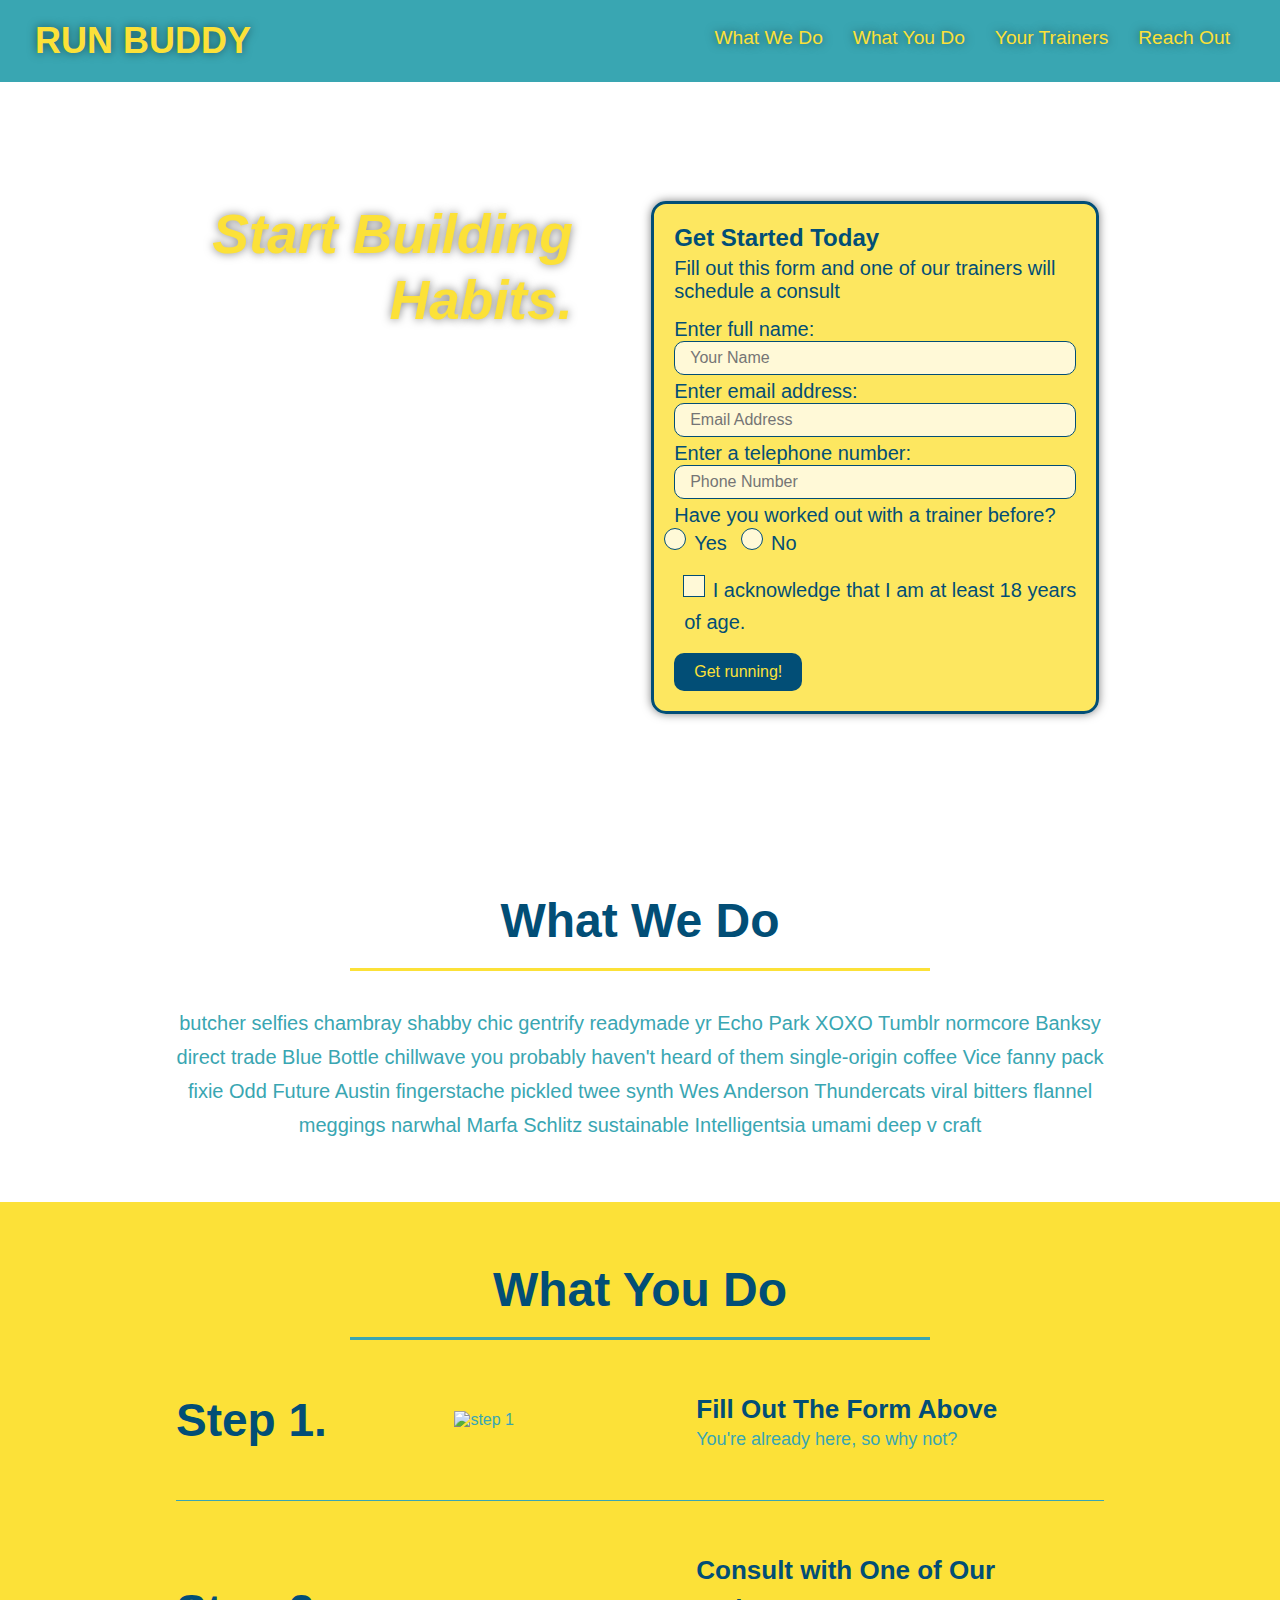
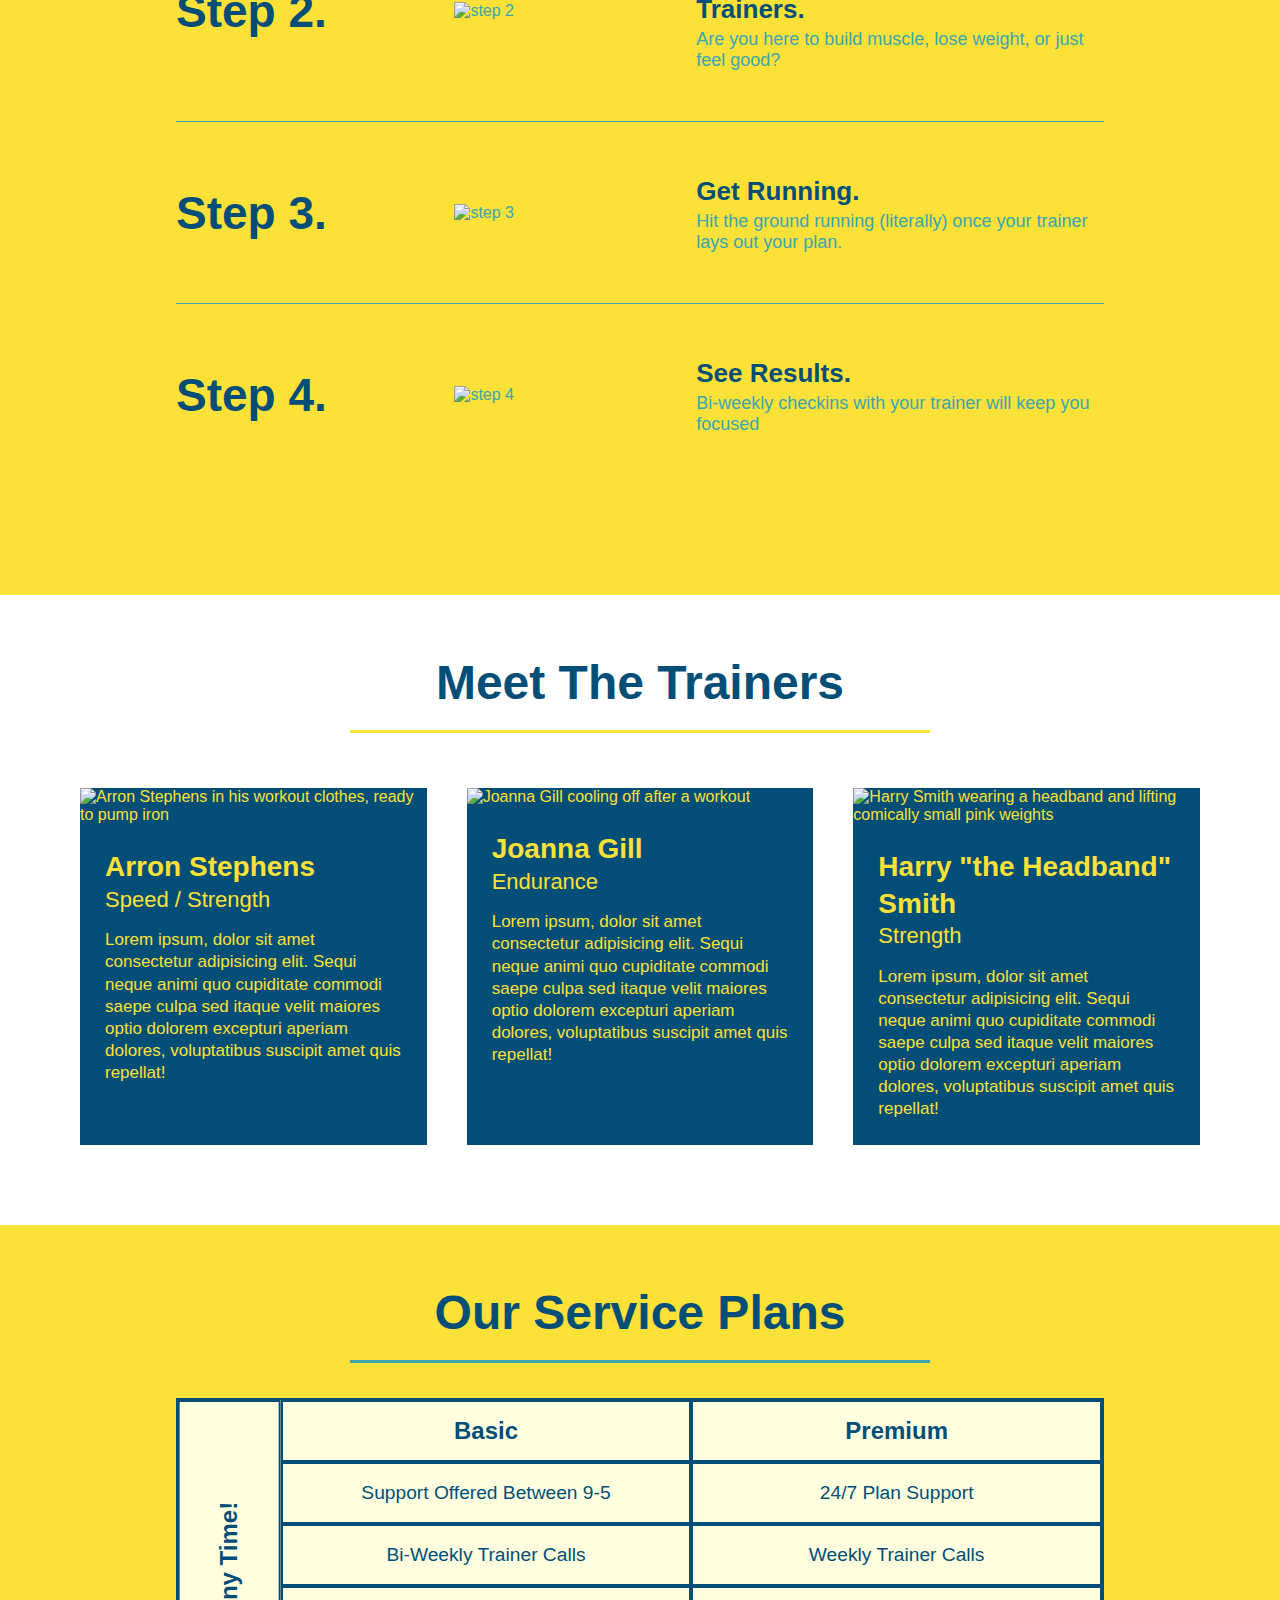
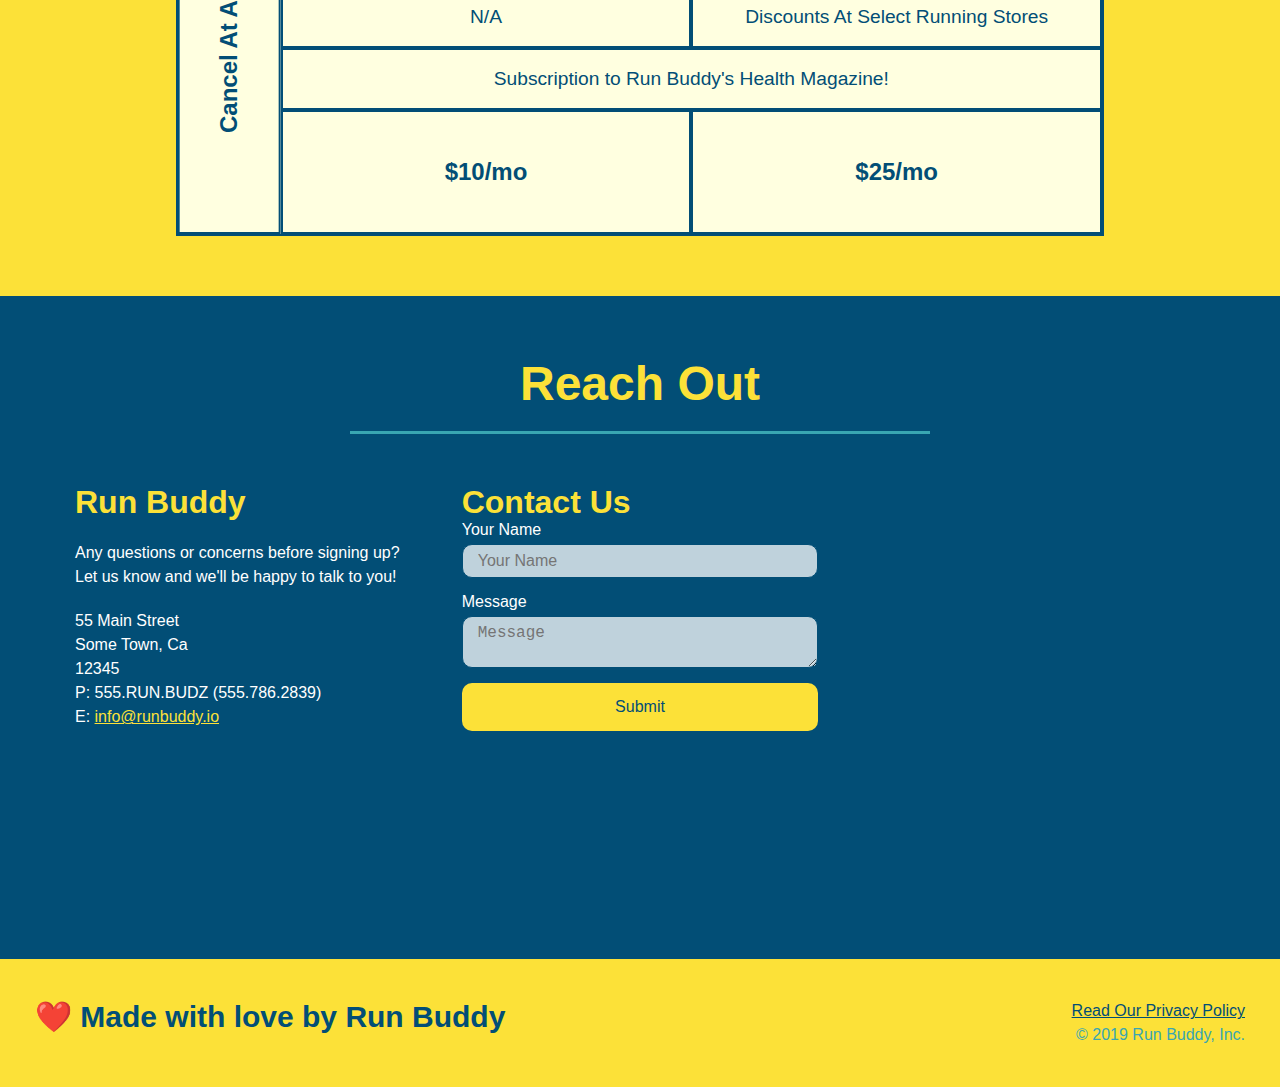
==== commit 2d23771b: "final css touches" ====
--- a/index.html
+++ b/index.html
@@ -58,17 +58,21 @@
                 <label for="phone">Enter a telephone number:</label>
                 <input type="tel" placeholder="Phone Number" name="phone" id="phone" class="form-input" />
                 <p>
-                Have you worked out with a trainer before?
-                <input type="radio" name="trainer-confirm" id="trainer-yes" />
-                <label for="trainer-yes">Yes</label>
-                <input type="radio" name="trainer-confirm" id="trainer-no" />
-                <label for="trainer-no">No</label>
+                  Have you worked out with a trainer before?
+                  <span class="radio-wrapper">
+                    <input type="radio" name="trainer-confirm" id="trainer-yes" />
+                    <label for="trainer-yes">Yes</label>
+                  </span>
+                  <span class="radio-wrapper">
+                    <input type="radio" name="trainer-confirm" id="trainer-no" />
+                    <label for="trainer-no">No</label>
+                  </span>
                 </p>
                 <p>
-                <label for ="checkbox">
-                  I acknowledge that I am at least 18 years of age.
-                </label>
-                <input type="checkbox" name="age-confirm" id="checkbox" />
+                  <span class="checkbox-wrapper">
+                    <input type="checkbox" name="age-confirm" id="checkbox" />
+                    <label for="checkbox">I acknowledge that I am at least 18 years of age.</label>
+                  </span>
                 </p>
                 <button type="submit">
                   Get running!
@@ -146,7 +150,7 @@
                 </div>
                </div>
             </div>
-            
+
         </section>
 
         <!-- "meet the trainers" section -->
--- a/assets/css/style.css
+++ b/assets/css/style.css
@@ -5,14 +5,20 @@
 }
 
 body {
-  color: #39a6b2;
+  color:var(--tertiary-color);
   font-family: Helvetica, Arial, sans-serif;
+  }
+
+:root {
+  --primary-color: #fce138;
+  --secondary-color: #024e76;
+  --tertiary-color: #39a6b2;
   }
 
   /* apply styles to <header> */
 header {
     padding: 20px 35px;
-    background-color: #39a6b2;
+    background-color:var(--tertiary-color);
     display: flex;
     justify-content: space-between;
     flex-wrap: wrap;
@@ -24,19 +30,20 @@
     background-position: center;
     background-attachment: fixed;
     background-position: 80%;
+    z-index: 9999;
   }
 
 header h1 {
       font-weight: bold;
       font-size: 36px;
-      color: #fce138;
+      color: var(--primary-color);
       margin: 0;
       text-shadow: 0 0 10px rgba(0, 0, 0, 0.5);
   }
 
 header a {
       text-decoration: none;
-      color: #fce138;
+      color: var(--primary-color);
   }
 
 header nav {
@@ -59,15 +66,15 @@
   }
 
   header nav ul li a:hover {
-    background: #fce138;
-    color: #024e76;
+    background: var(--primary-color);
+    color: var(--secondary-color);
     border-radius: 15px;
     text-shadow: none;
   }
 
   /* apply style to <footer> */
 footer {
-      background: #fce138;
+      background: var(--primary-color);
       width: 100%;
       padding: 40px 35px;
       display: flex;
@@ -76,7 +83,7 @@
   }
 
 footer h2 {
-      color: #024e76;
+      color: var(--secondary-color);
       font-size: 30px;
       margin: 0;
   }
@@ -87,7 +94,7 @@
   }
 
 footer a {
-      color: #024e76;
+      color: var(--secondary-color);
   }
 
 section {
@@ -108,10 +115,10 @@
  }
 
 .hero-form {
-    border: 3px solid #024e76;
+    border: 3px solid var(--secondary-color);
     background-color:rgb(252, 225, 56, 80%);
     padding: 20px;
-    color: #024e76;
+    color: var(--secondary-color);
     margin: 3.5%;
     width: 40%;
     margin: 3/5%;
@@ -131,7 +138,7 @@
 .hero-cta h2 {
   font-style: italic;
   font-size: 55px;
-  color: #fce138;
+  color: var(--primary-color);
   text-shadow: 0 0 10px rgba(0, 0, 0, 0.5);
 }
 
@@ -145,11 +152,11 @@
   }
 
 .form-input {
-  border: 1px solid #024e76;
+  border: 1px solid var(--secondary-color);
   display: block;
   padding: 7px 15px;
   font-size: 16px;
-  color: #024e76;
+  color: var(--secondary-color);
   width: 100%;
   margin-bottom: 5px;
   border-radius: 10px;
@@ -161,37 +168,97 @@
   outline: none;
   }
 
+.checkbox-wrapper input, .radio-wrapper input {
+  opacity: 0;
+  }
+ 
+.checkbox-wrapper label, .radio-wrapper label {
+  position: relative;
+  left: 10px;
+  margin: 10px;
+  line-height: 1.6;
+}
+
+.checkbox-wrapper label::before, .radio-wrapper label::before {
+  content: "";
+  height: 20px;
+  width: 20px;
+  background: rgba(255, 255, 255, 0.75);  
+  border: 1px solid var(--secondary-color);  
+  position: absolute;
+  top: -4px;
+  left: -30px;
+}
+
+.checkbox-wrapper label::after {
+  content: "";
+  height: 6px;
+  width: 14px;
+  border-left: 2px solid var(--secondary-color);
+  border-bottom: 2px solid var(--secondary-color);
+  position: absolute;
+  left: -26px;
+  top: 1px;
+  transform: rotate(-58deg);
+}
+
+.checkbox-wrapper input + label::after, 
+.radio-wrapper input + label::after {
+  content: none;
+}
+
+.checkbox-wrapper input:checked + label::after, 
+.radio-wrapper input:checked + label::after {
+  content: "";
+}
+
+.radio-wrapper label::before {
+  border-radius: 50%;
+}
+
+.radio-wrapper label::after {
+  content: "";
+  width: 20px;
+  height: 20px;
+  border-radius: 50%;
+  background: var(--secondary-color);
+  position: absolute;
+  left: -29px;
+  top: -3px;
+  background-image: radial-gradient(circle, var(--tertiary-color), var(--secondary-color))
+}
+
 .hero-form button {
-  color: #fce138;
-  background-color: #024e76;
+  color: var(--primary-color);
+  background-color: var(--secondary-color);
   border: none;
   padding: 10px 20px;
   font-size: 16px;
   border-radius: 10px;
   }
 
-  .hero-form button:hover {
-  background-color: #39a6b2;  
+.hero-form button:hover {
+  background-color: var(--tertiary-color);  
   }
   /* Hero Style End */
 
 .intro p {
   margin: 0 auto;
   line-height: 1.7;
-  color: #39a6b2;
+  color: var(--tertiary-color);
   width: 80%;
   font-size: 20px;
   text-align: center;
   }
 
 .steps {
-  background: #fce138;
+  background:var(--primary-color);
   }
 
 .section-title {
     font-size: 48px;
     border-bottom: 3px solid;
-    color: #024e76; 
+    color: var(--secondary-color); 
     padding-bottom: 20px;
     text-align: center;
     margin: 0 auto 35px auto;
@@ -199,18 +266,18 @@
 }
 
 .primary-border {
-    border-color: #fce138;
+    border-color: var(--primary-color);
 }
 
 .secondary-border {
-    border-color: #39a6b2
+    border-color: var(--tertiary-color);
 }
 
 .step {
   margin: 50px auto;
   padding-bottom: 50px;
   width: 80%;
-  border-bottom: 1px solid #39a6b2;
+  border-bottom: 1px solid var(--tertiary-color);
   display: flex;
   flex-wrap: wrap;
   align-items: center;
@@ -242,20 +309,20 @@
 }
 
 .step h3 {
-    color: #024e76;
+    color: var(--secondary-color);
     font-size: 46px;
     flex: 1 30%;
 }
 
 .step-text p {
-    color: #39a6b2;
+    color: var(--tertiary-color);
     font-size: 18px;
 }
 
 .step-text h4 {
   font-size: 26px;
   line-height: 1.5;
-  color: #024e76;
+  color: var(--secondary-color);
 }
 
 .trainers {
@@ -268,8 +335,8 @@
 
 .trainer {
     margin: 20px;
-    background: #024e76;
-    color: #fce138;
+    background: var(--secondary-color);
+    color: var(--primary-color);
     flex: 1;
 }
 
@@ -310,7 +377,7 @@
 
 /* SERVICE STYLES BEGIN */
 .services {
-  background: #fce138; 
+  background: var(--primary-color); 
 }
 
 .service-grid-wrapper {
@@ -326,14 +393,14 @@
   /* repeat(iterator, size) */
   grid-template-columns: 1fr repeat(2, 4fr);
   grid-template-rows: repeat(5, 1fr) 2fr;
-  border: 2px solid #024e76;
-  color:  #024e76;
+  border: 2px solid var(--secondary-color);
+  color: var(--secondary-color);
   font-size: 1.2rem;
 }
 
 .service-grid-item {
   padding: 15px 0;
-  border: 2px solid #024e76;
+  border: 2px solid var(--secondary-color);
   display: flex;
   align-items: center;
   justify-content: center;
@@ -363,11 +430,11 @@
 
 /* REACH OUT STYLES START */
 .contact {
-    background: #024e76;
+    background: var(--secondary-color);
   }
 
 .contact h2 {
-    color: #fce138;
+    color:var(--primary-color);
   }
 
 .contact-info {
@@ -395,7 +462,7 @@
   }
 
 .contact-info h3 {
-    color: #fce138;
+    color: var(--primary-color);
     font-size: 32px;
   }
   
@@ -407,15 +474,15 @@
   }
   
 .contact-info a {
-    color: #fce138;
+    color:var(--primary-color);
   }
 
 .contact-form input, .contact-form textarea {
-  border: 1px solid #024e76;
+  border: 1px solid var(--secondary-color);
   display: block;
   padding: 7px 15px;
   font-size: 16px;
-  color: #024e76;
+  color: var(--secondary-color);
   width: 100%;
   margin-bottom: 15px;
   margin-top: 5px;
@@ -431,8 +498,8 @@
 .contact-form button {
   width: 100%;
   border: none;
-  background: #fce138;
-  color: #024e76
+  background:var(--primary-color);
+  color:var(--secondary-color);
   text-align: center;
   padding: 15px 0;
   font-size: 16px;
@@ -440,8 +507,8 @@
 }
 
 .contact-form button:hover {
-  color: #fce138;
-  background: #39a6b2;
+  color:var(--primary-color);
+  background: var(--tertiary-color);
 }
   
   /* REACH OUT STYLES END */
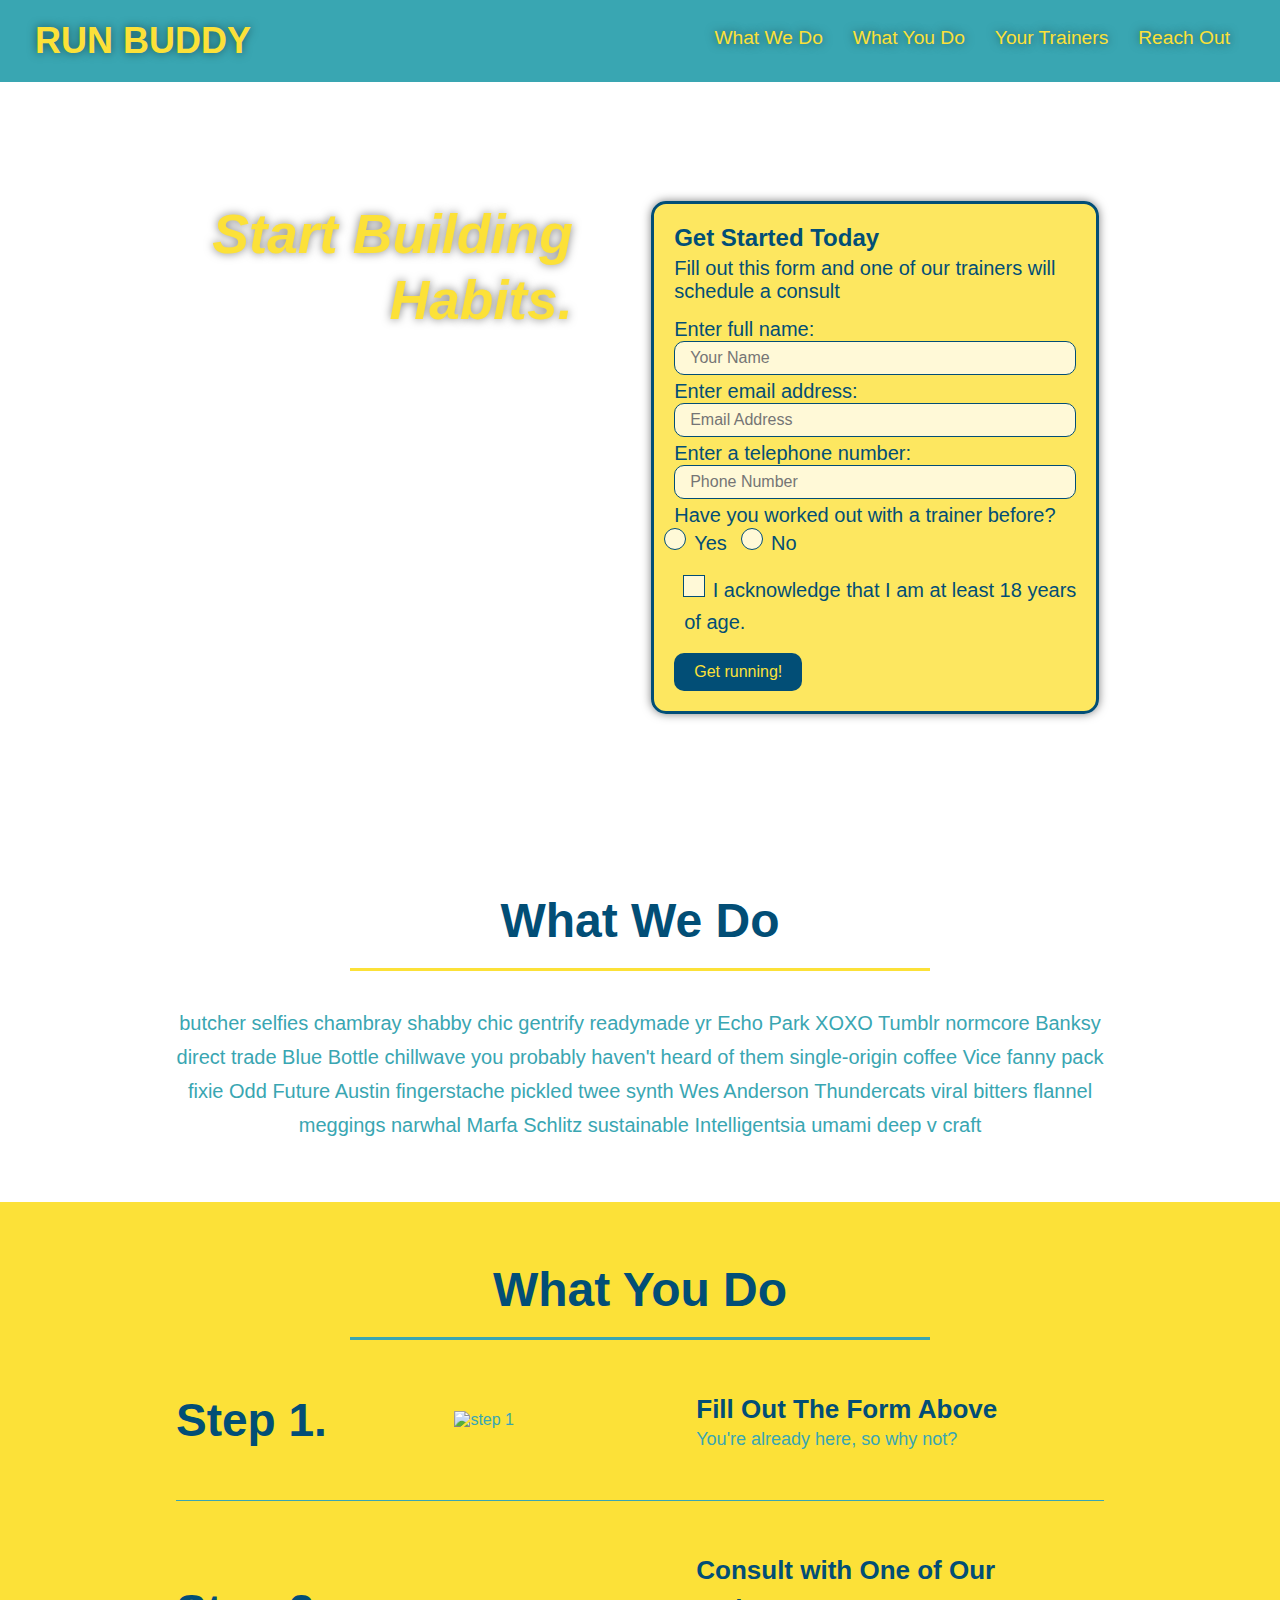
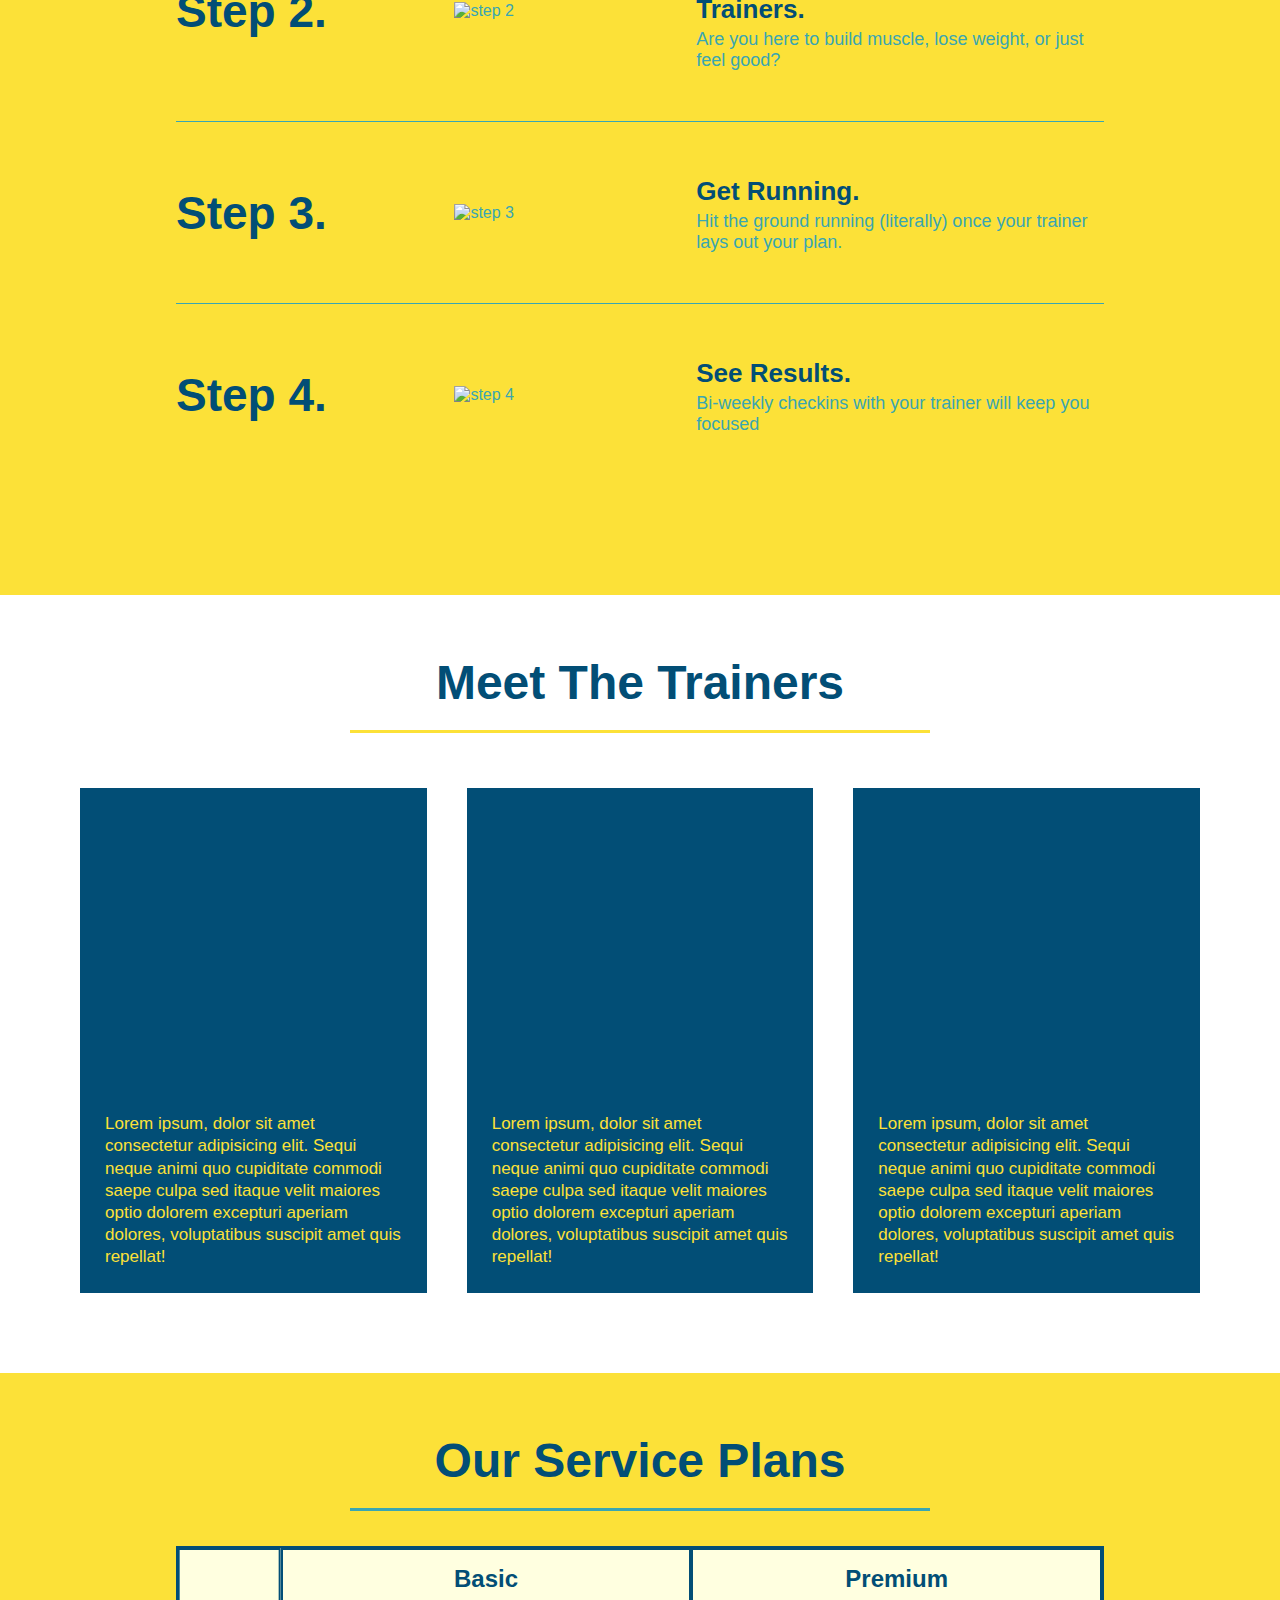
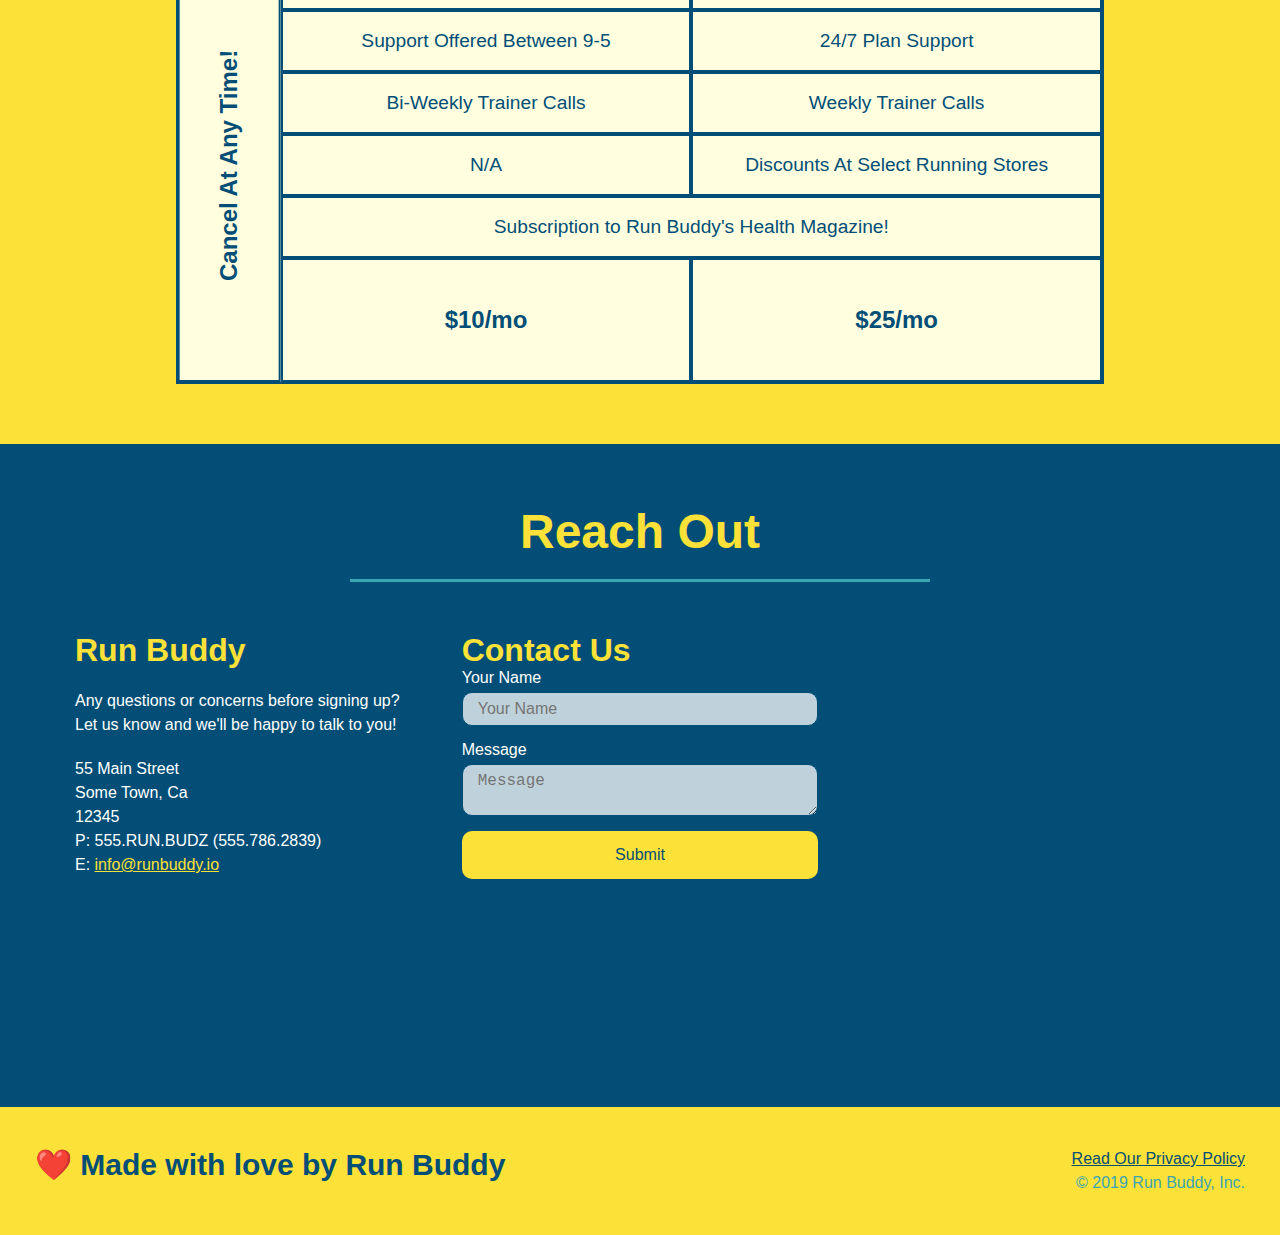
==== commit 5c27dfc4: "added animation" ====
--- a/index.html
+++ b/index.html
@@ -154,18 +154,21 @@
         </section>
 
         <!-- "meet the trainers" section -->
-        <section id="your-trainers">
+        <section id="trainers">
             <div class="flex-row">
             <h2 class="section-title primary-border">
                 Meet The Trainers
             </h2>
             </div>
-            <div class="trainers">
+          <div class="trainers">
             <article class="trainer">
-                <img src="./assets/images/trainer-1.jpg" alt="Arron Stephens in his workout clothes, ready to pump iron" />
-                <div class="trainer-bio">
-                    <h3 class="trainer-name">Arron Stephens</h3>
-                    <h4 class="trainer-role">Speed / Strength</h4>
+              <div class="trainer-img trainer-1">
+                <div>
+                    <h3>Arron Stephens</h3>
+                    <h4>Speed / Strength</h4>
+                </div>
+              </div>
+                    <div class="trainer-bio">
                     <p>Lorem ipsum, dolor sit amet consectetur adipisicing elit. Sequi neque animi quo cupiditate commodi saepe culpa sed
                         itaque velit maiores optio dolorem excepturi aperiam dolores, voluptatibus suscipit amet quis repellat!
                     </p>
@@ -174,10 +177,13 @@
 
         <!-- second trainer bio -->
             <article class="trainer">
-              <img src="./assets/images/trainer-2.jpg" alt="Joanna Gill cooling off after a workout" />
+              <div class="trainer-img trainer-2">
+                <div>
+                <h3>Joanna Gill</h3>
+                <h4>Endurance</h4>
+                </div>
+              </div>
               <div class="trainer-bio">
-                <h3 class="trainer-name">Joanna Gill</h3>
-                <h4 class="trainer-role">Endurance</h4>
                 <p>Lorem ipsum, dolor sit amet consectetur adipisicing elit. Sequi neque animi quo cupiditate commodi saepe culpa sed
                 itaque velit maiores optio dolorem excepturi aperiam dolores, voluptatibus suscipit amet quis repellat!
                 </p>
@@ -186,17 +192,20 @@
   
         <!-- third trainer bio -->
             <article class="trainer">
-             <img src="./assets/images/trainer-3.jpg" alt="Harry Smith wearing a headband and lifting comically small pink weights" />
-             <div class="trainer-bio">
-             <h3 class="trainer-name">Harry "the Headband" Smith</h3>
-             <h4 class="trainer-role">Strength</h4>
+              <div class="trainer-img trainer-3">
+                <div>
+             <h3>Harry "the Headband" Smith</h3>
+             <h4>Strength</h4>
+                </div>
+              </div>
+              <div class="trainer-bio">
              <p>Lorem ipsum, dolor sit amet consectetur adipisicing elit. Sequi neque animi quo cupiditate commodi saepe culpa sed
                 itaque velit maiores optio dolorem excepturi aperiam dolores, voluptatibus suscipit amet quis repellat!
              </p>
              </div>
             </article>
-            </div>
-        </section>
+          </div>
+          </section>
 
         <!-- "service plans" section -->
         <section id="service-plans" class="services">
--- a/assets/css/style.css
+++ b/assets/css/style.css
@@ -340,8 +340,65 @@
     flex: 1;
 }
 
-.trainer img {
+.trainer-img {
     width: 100%;
+    min-height: 300px;
+    background-size: cover;
+    display: flex;
+    padding: 15px;
+    align-items: flex-end;
+    position: relative;
+    overflow: hidden;
+}
+
+.trainer:hover .trainer-img::after {
+  opacity: 1;
+}
+
+.trainer-img::after {
+  content: "";
+  height: 100%;
+  width: 100%;
+  background: linear-gradient(rgba(252, 225, 56, 0.3), rgba(2, 78, 118, 1));
+  position: absolute;
+  top: 0;
+  left: 0;
+  opacity: 0;
+  transition: 0.5s all;
+}
+
+.trainer-img h3 {
+  position: relative;
+  z-index: 999;
+  font-size: 28px;
+  margin-bottom: 5px; 
+  top: 200px;
+  transition: 0.6s;
+}
+
+.trainer-img h4 {
+  position: relative;
+  z-index: 999;
+  font-size: 22px;
+  top: 200px;
+  transition: 0.6s;
+  transition-delay: 0.2s;
+}
+
+.trainer:hover .trainer-img h3, .trainer:hover .trainer-img h4 {
+top: 0;
+}
+
+.trainer-1 {
+  background-image: url(../images/trainer-1.jpg);
+}
+
+.trainer-2 {
+  background-image: url(../images/trainer-2.jpg);
+}
+
+.trainer-3 {
+  background-image: url(../images/trainer-3.jpg);
 }
 
 .trainer-bio {
